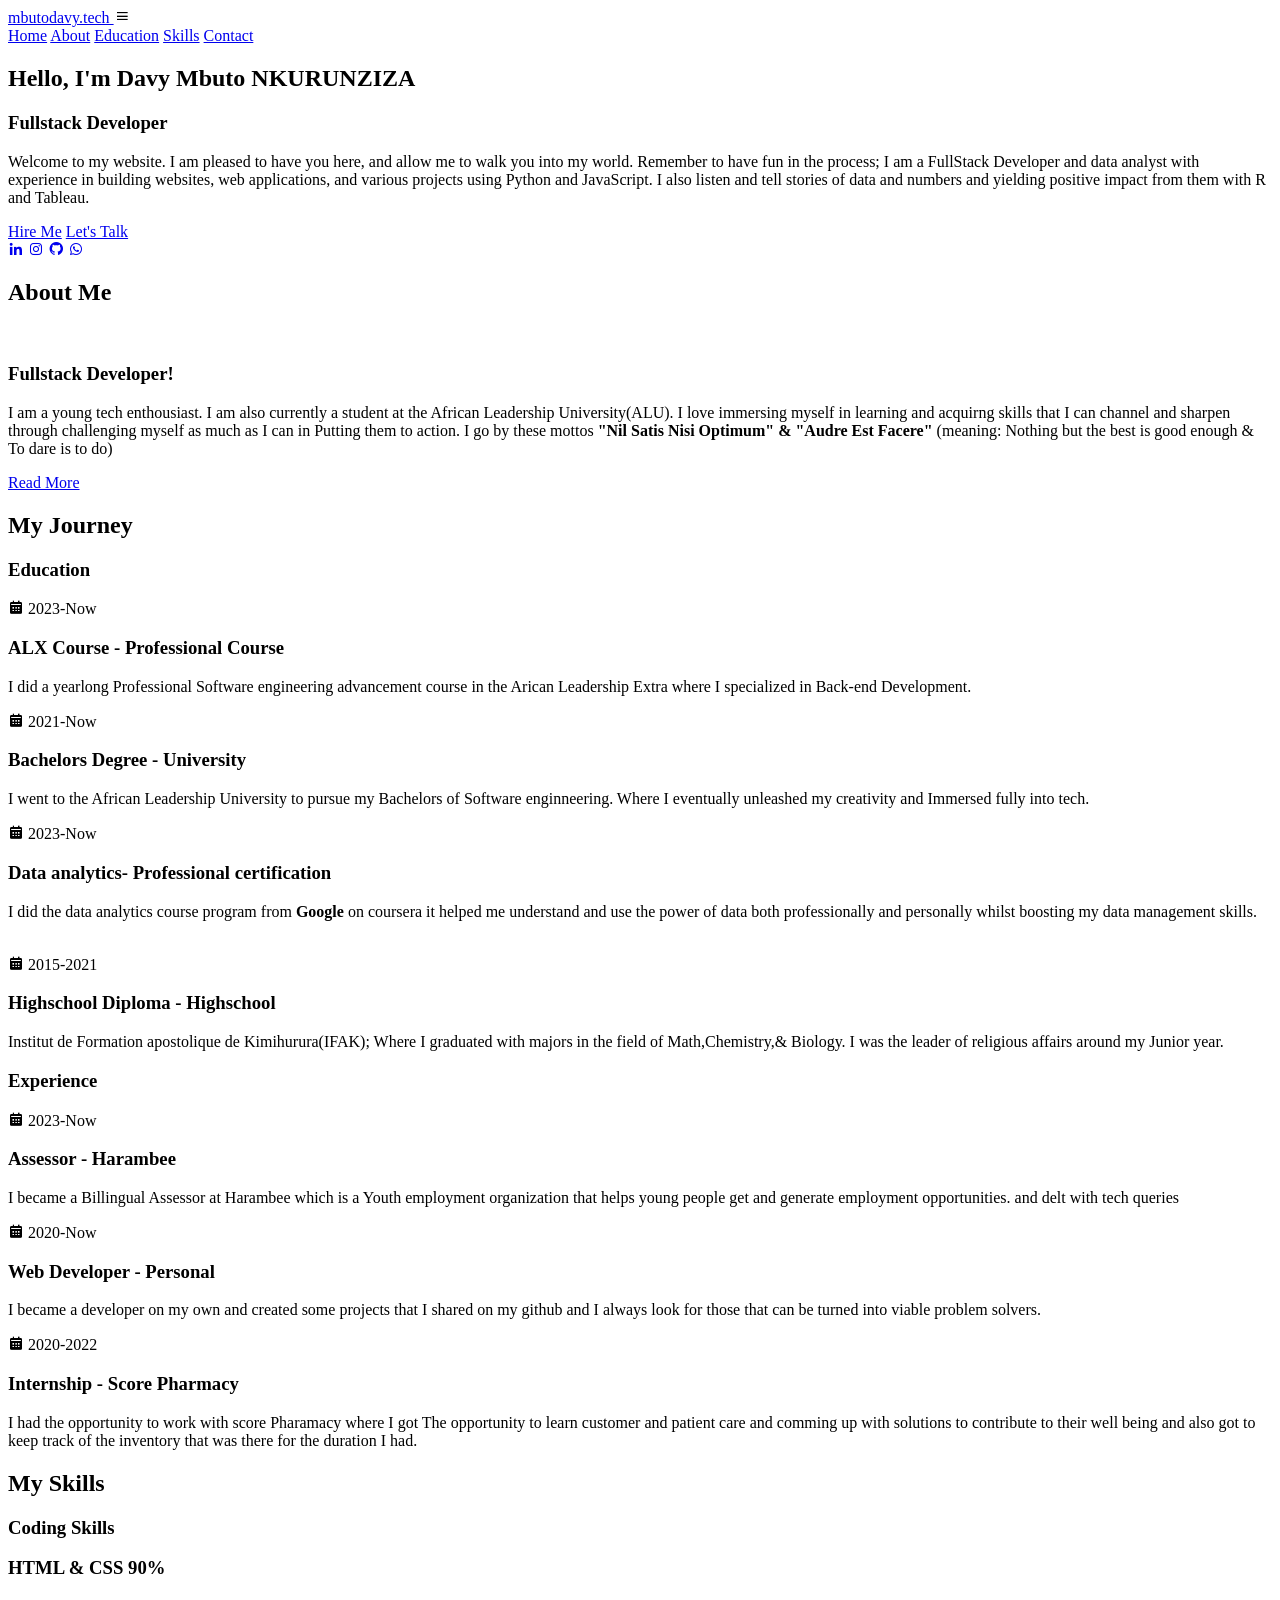
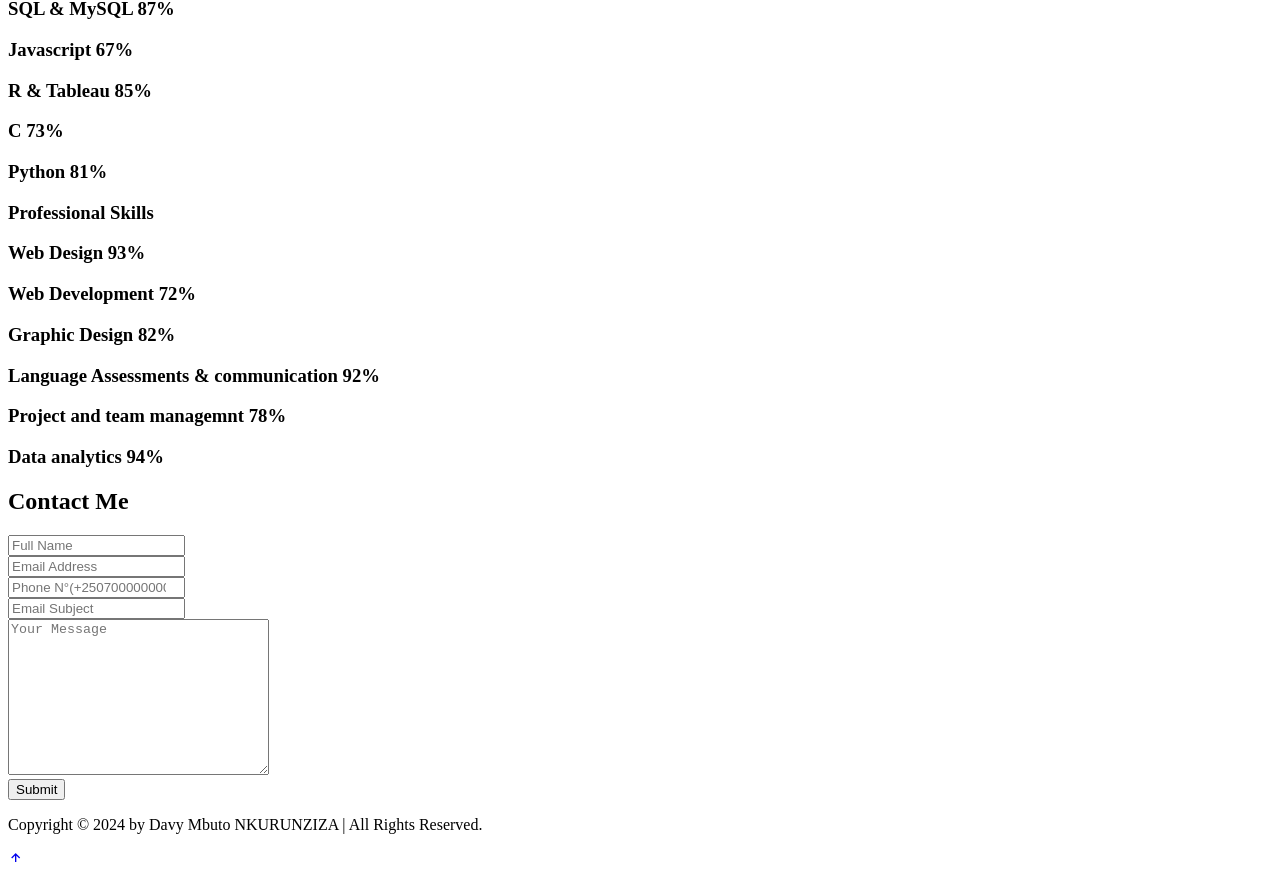
==== resume/index.html @ c7b61f36 "resume" ====
<!DOCTYPE html>
<html lang="en">
  <head>
    <meta charset="UTF-8" />
    <meta name="viewport" content="width=device-width, initial-scale=1.0" />
    <title>
      Davy's Responsive Personal Portfolio Website HTML CSS Javascript | Let's
      Have Fun
    </title>

    <link rel="icon" type="image/png" href="./images/M_Logo.jpg" />
    <link rel="stylesheet" href="./css/style.css" />

    <!-- box icons -->
    <link
      href="https://unpkg.com/boxicons@2.1.4/css/boxicons.min.css"
      rel="stylesheet"
    />
  </head>

  <body>
    <!-- header design -->
    <header class="header">
      <a href="#" class="logo"
        >mbutodavy.tech <span class="animate" style="--i: 1"></span
      ></a>
      <div class="bx bx-menu" id="menu-icon">
        <span class="animate" style="--i: 2"></span>
      </div>
      <nav class="navbar">
        <a href="#home" class="active">Home</a>
        <a href="#about">About</a>
        <a href="#education">Education</a>
        <a href="#skills">Skills</a>
        <a href="#contact">Contact</a>

        <span class="active-nav"></span>
        <span class="animate" style="--i: 2"></span>
      </nav>
    </header>
    <!-- home section design -->
    <section class="home show-animate" id="home">
      <div class="home-content">
        <h1>
          Hello, I'm <span>Davy Mbuto NKURUNZIZA</span
          ><span class="animate" style="--i: 2"></span>
        </h1>
        <div class="text-animate">
          <h3>Fullstack Developer</h3>
          <span class="animate" style="--i: 3"></span>
        </div>
        <p>
          Welcome to my website. I am pleased to have you here, and allow me to
          walk you into my world. Remember to have fun in the process;
          <!-- This displays an &#128521 😀 emoji -->
          I am a FullStack Developer and data analyst with experience in
          building websites, web applications, and various projects using Python
          and JavaScript. I also listen and tell stories of data and numbers and
          yielding positive impact from them with R and Tableau. <br />
          <span class="animate" style="--i: 4"></span>
        </p>

        <div class="btn-box">
          <a href="mailto:d.nkurunziz@alustudent.com" class="btn">Hire Me</a>
          <a href="mailto:mbutodavy@gmail.com" class="btn">Let's Talk</a>
          <span class="animate" style="--i: 5"></span>
        </div>
      </div>

      <div class="home-sci">
        <a href="https://www.linkedin.com/in/davy-mbuto-nkurunziza-934803246"
          ><i class="bx bxl-linkedin"></i
        ></a>
        <a href="https://www.instagram.com/davy_le_roi/"
          ><i class="bx bxl-instagram"></i
        ></a>
        <a href="https://github.com/davyleroy"><i class="bx bxl-github"></i></a>
        <a href="https://wa.me/+250783096250"
          ><i class="bx bxl-whatsapp"></i
        ></a>

        <span class="animate" style="--i: 6"></span>
      </div>

      <div class="home-imgHover"></div>
      <span class="animate home-img" style="--i: 7"></span>
    </section>

    <!-- about section design -->
    <section class="about" id="about">
      <h2 class="heading">
        About <span>Me</span><span class="animate scroll" style="--i: 1"></span>
      </h2>

      <div class="about-img">
        <img src="./images/About Davy.jpg" alt="" />
        <span class="circle-spin"></span>
        <span class="animate scroll" style="--i: 2"></span>
      </div>

      <div class="about-content">
        <h3>
          Fullstack Developer!<span
            class="animate scroll"
            style="--i: 4"
          ></span>
        </h3>
        <p>
          I am a young tech enthousiast. I am also currently a student at the
          African Leadership University(ALU). I love immersing myself in
          learning and acquirng skills that I can channel and sharpen through
          challenging myself as much as I can in Putting them to action. I go by
          these mottos
          <b>"Nil Satis Nisi Optimum" & "Audre Est Facere"</b>
          (meaning: Nothing but the best is good enough & To dare is to do)
          <span class="animate scroll" style="--i: 4"></span>
        </p>
        <div class="btn-box btns">
          <a href="#" class="btn">Read More</a>
          <span class="animate scroll" style="--i: 5"></span>
        </div>
      </div>
    </section>

    <!-- education section design -->
    <section class="education" id="education">
      <h2 class="heading">
        My <span>Journey</span
        ><span class="animate scroll" style="--i: 1"></span>
      </h2>

      <div class="education-row">
        <div class="education-column">
          <h3 class="title">
            Education<span class="animate scroll" style="--i: 2"></span>
          </h3>

          <div class="education-box">
            <div class="education-content">
              <div class="content">
                <div class="year"><i class="bx bxs-calendar"></i> 2023-Now</div>
                <h3>ALX Course - Professional Course</h3>
                <p>
                  I did a yearlong Professional Software engineering advancement
                  course in the Arican Leadership Extra where I specialized in
                  Back-end Development.
                </p>
              </div>
            </div>

            <div class="education-content">
              <div class="content">
                <div class="year"><i class="bx bxs-calendar"></i> 2021-Now</div>
                <h3>Bachelors Degree - University</h3>
                <p>
                  I went to the African Leadership University to pursue my
                  Bachelors of Software enginneering. Where I eventually
                  unleashed my creativity and Immersed fully into tech.
                </p>
              </div>
            </div>
            <div class="education-content">
              <div class="content">
                <div class="year"><i class="bx bxs-calendar"></i> 2023-Now</div>
                <h3>Data analytics- Professional certification</h3>
                <p>
                  I did the data analytics course program from <b>Google</b> on
                  coursera it helped me understand and use the power of data
                  both professionally and personally whilst boosting my data
                  management skills.
                </p>
                <img src="./images/Small Badge!.png" alt="" />
              </div>
            </div>

            <div class="education-content">
              <div class="content">
                <div class="year">
                  <i class="bx bxs-calendar"></i> 2015-2021
                </div>
                <h3>Highschool Diploma - Highschool</h3>
                <p>
                  Institut de Formation apostolique de Kimihurura(IFAK); Where I
                  graduated with majors in the field of Math,Chemistry,&
                  Biology. I was the leader of religious affairs around my
                  Junior year.
                </p>
              </div>
            </div>
            <span class="animate scroll" style="--i: 3"></span>
          </div>
        </div>

        <div class="education-column">
          <h3 class="title">
            Experience <span class="animate scroll" style="--i: 5"></span>
          </h3>

          <div class="education-box">
            <div class="education-content">
              <div class="content">
                <div class="year"><i class="bx bxs-calendar"></i> 2023-Now</div>
                <h3>Assessor - Harambee</h3>
                <p>
                  I became a Billingual Assessor at Harambee which is a Youth
                  employment organization that helps young people get and
                  generate employment opportunities. and delt with tech queries
                </p>
              </div>
            </div>

            <div class="education-content">
              <div class="content">
                <div class="year"><i class="bx bxs-calendar"></i> 2020-Now</div>
                <h3>Web Developer - Personal</h3>
                <p>
                  I became a developer on my own and created some projects that
                  I shared on my github and I always look for those that can be
                  turned into viable problem solvers.
                </p>
              </div>
            </div>

            <div class="education-content">
              <div class="content">
                <div class="year">
                  <i class="bx bxs-calendar"></i> 2020-2022
                </div>
                <h3>Internship - Score Pharmacy</h3>
                <p>
                  I had the opportunity to work with score Pharamacy where I got
                  The opportunity to learn customer and patient care and comming
                  up with solutions to contribute to their well being and also
                  got to keep track of the inventory that was there for the
                  duration I had.
                </p>
              </div>
            </div>

            <span class="animate scroll" style="--i: 6"></span>
          </div>
        </div>
      </div>
    </section>

    <!-- skills section design -->
    <section class="skills" id="skills">
      <h2 class="heading">
        My <span>Skills</span
        ><span class="animate scroll" style="--i: 1"></span>
      </h2>
      <div class="skills-row">
        <div class="skills-column">
          <h3 class="title">
            Coding Skills<span class="animate scroll" style="--i: 2"></span>
          </h3>

          <div class="skills-box">
            <div class="skills-content">
              <div class="progress">
                <h3>HTML & CSS <span>90%</span></h3>
                <div class="bar"><span></span></div>
              </div>

              <div class="progress">
                <h3>SQL & MySQL <span>87%</span></h3>
                <div class="bar"><span></span></div>
              </div>

              <div class="progress">
                <h3>Javascript <span>67%</span></h3>
                <div class="bar"><span></span></div>
              </div>

              <div class="progress">
                <h3>R & Tableau <span>85%</span></h3>
                <div class="bar"><span></span></div>
              </div>

              <div class="progress">
                <h3>C <span>73%</span></h3>
                <div class="bar"><span></span></div>
              </div>

              <div class="progress">
                <h3>Python <span>81%</span></h3>
                <div class="bar"><span></span></div>
              </div>
            </div>
            <span class="animate scroll" style="--i: 3"></span>
          </div>
        </div>

        <div class="skills-column">
          <h3 class="title">
            Professional Skills<span
              class="animate scroll"
              style="--i: 5"
            ></span>
          </h3>

          <div class="skills-box">
            <div class="skills-content">
              <div class="progress">
                <h3>Web Design <span>93%</span></h3>
                <div class="bar"><span></span></div>
              </div>

              <div class="progress">
                <h3>Web Development <span>72%</span></h3>
                <div class="bar"><span></span></div>
              </div>

              <div class="progress">
                <h3>Graphic Design <span>82%</span></h3>
                <div class="bar"><span></span></div>
              </div>

              <div class="progress">
                <h3>Language Assessments & communication <span>92%</span></h3>
                <div class="bar"><span></span></div>
              </div>

              <div class="progress">
                <h3>Project and team managemnt <span>78%</span></h3>
                <div class="bar"><span></span></div>
              </div>

              <div class="progress">
                <h3>Data analytics <span>94%</span></h3>
                <div class="bar"><span></span></div>
              </div>
            </div>
            <span class="animate scroll" style="--i: 6"></span>
          </div>
        </div>
      </div>
    </section>

    <!-- contact section design -->
    <section class="contact" id="contact">
      <h2 class="heading">
        Contact <span>Me</span>
        <span class="animate scroll" style="--i: 1"></span>
      </h2>

      <form name="submit-to-google-sheet" action="#">
        <div class="input-box">
          <div class="input-field">
            <input type="text" name="Name" placeholder="Full Name" required />
            <span class="focus"></span>
          </div>

          <div class="input-field">
            <input
              type="email"
              name="Email"
              placeholder="Email Address"
              required
            />
            <span class="focus"></span>
          </div>
          <span class="animate scroll" style="--i: 3"></span>
        </div>

        <div class="input-box">
          <div class="input-field">
            <input
              type="number"
              name="Phone"
              placeholder="Phone N°(+250700000000)"
              required
            />
            <span class="focus"></span>
          </div>

          <div class="input-field">
            <input
              type="text"
              name="Subject"
              placeholder="Email Subject"
              required
            />
            <span class="focus"></span>
          </div>
          <span class="animate scroll" style="--i: 5"></span>
        </div>

        <div class="textarea-field">
          <textarea
            name="Message"
            id=""
            cols="30"
            rows="10"
            placeholder="Your Message"
            required
          ></textarea>
          <span class="focus"></span>
          <span class="animate scroll" style="--i: 7"></span>
        </div>

        <div class="btn-box btns">
          <button type="submit" class="btn">Submit</button>
          <span class="animate scroll" style="--i: 9"></span>
        </div>
      </form>
      <span id="msg"></span>
    </section>

    <!-- footer design -->
    <footer class="footer">
      <div class="footer-text">
        <p>
          Copyright &copy; 2024 by Davy Mbuto NKURUNZIZA | All Rights Reserved.
        </p>
        <span class="animate scroll" style="--i: 1"></span>
      </div>

      <div class="footer-iconTop">
        <a href="#"><i class="bx bx-up-arrow-alt"></i></a>
        <span class="animate scroll" style="--i: 3"></span>
      </div>
    </footer>

    <script src="./js/script.js"></script>
    <script>
      const scriptURL =
        "https://script.google.com/macros/s/AKfycbxFRX9Oz3oD9OXD6HhUK7Phl4XEfFUsWPm88LieOn0yiSyb5VVnXHnSnElODNIfXDo0/exec";
      const form = document.forms["submit-to-google-sheet"];
      const msg = document.getElementById("msg");

      form.addEventListener("submit", (e) => {
        e.preventDefault();
        fetch(scriptURL, { method: "POST", body: new FormData(form) })
          .then((response) => {
            msg.innerHTML = "Message sent successfully";
            setTimeout(function () {
              msg.innerHTML = "";
            }, 4000);
            form.reset();
          })
          .catch((error) => console.error("Error!", error.message));
      });
    </script>
  </body>
</html>
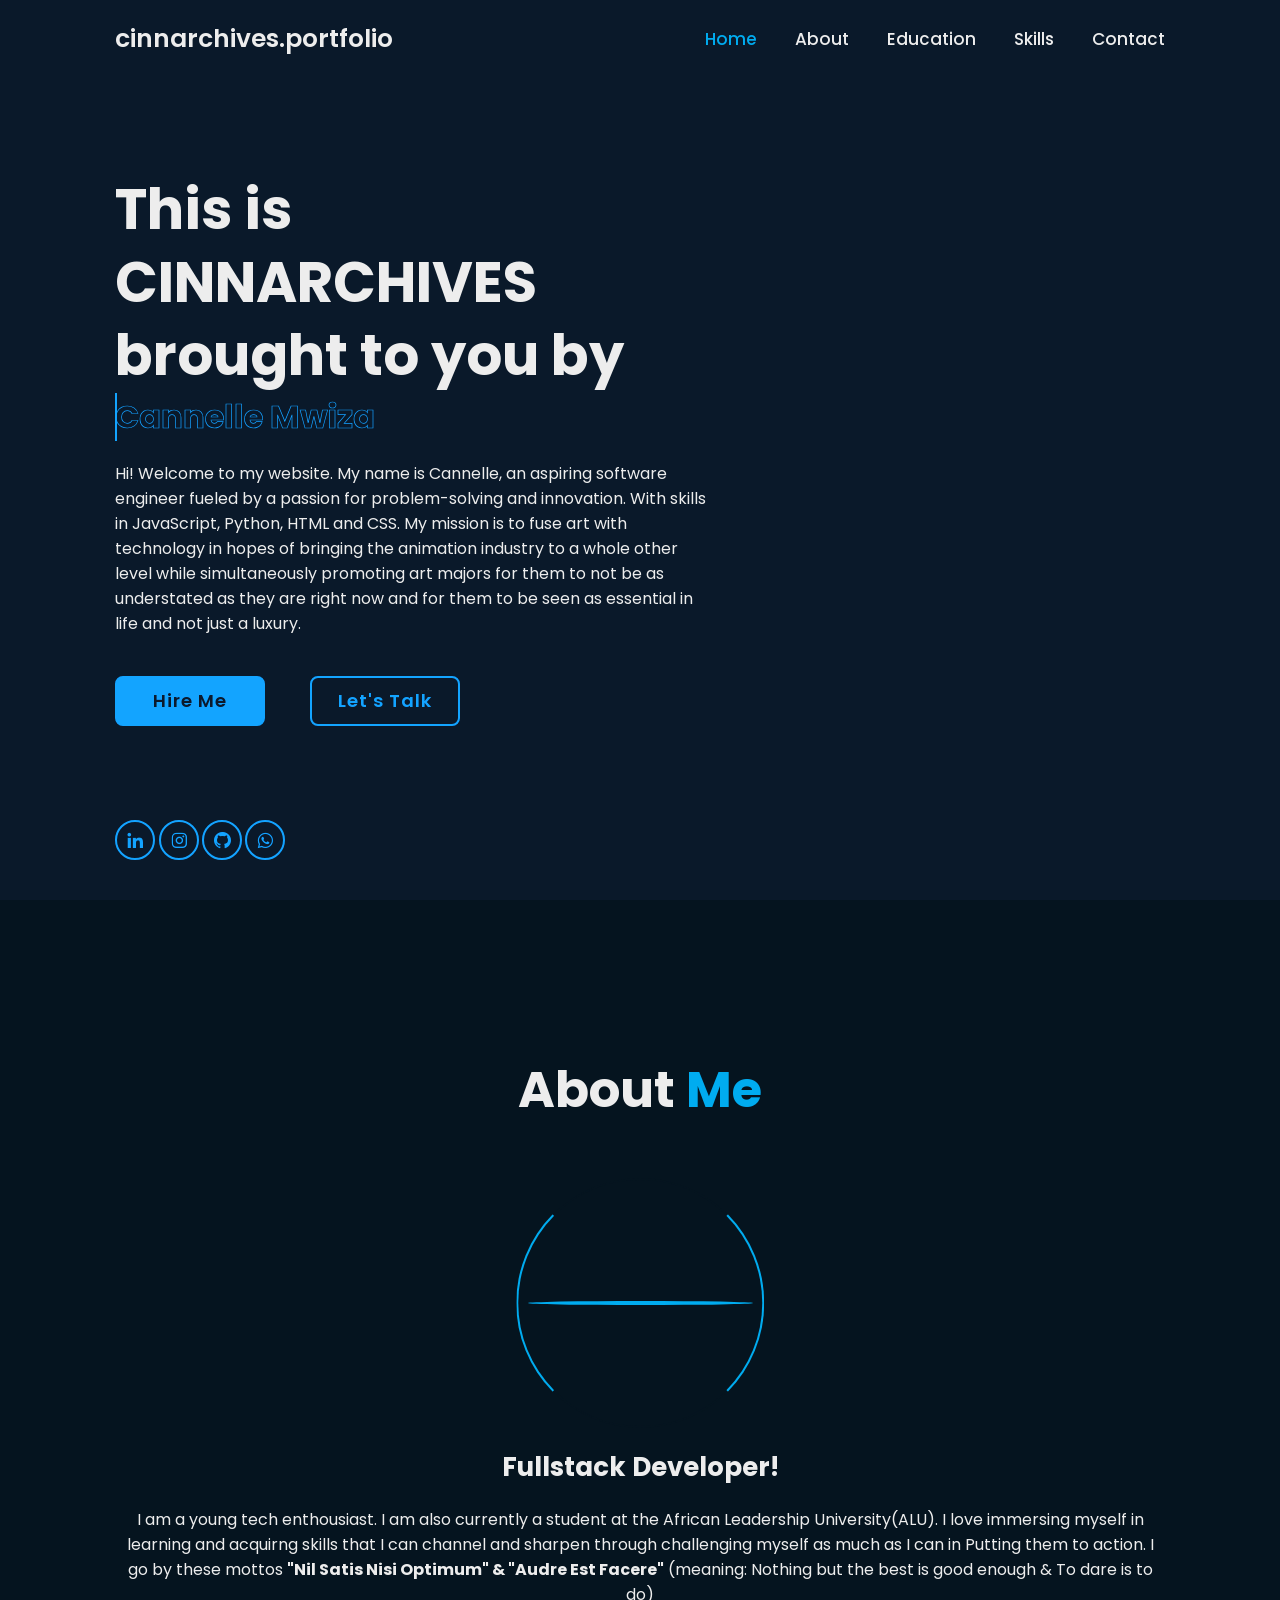
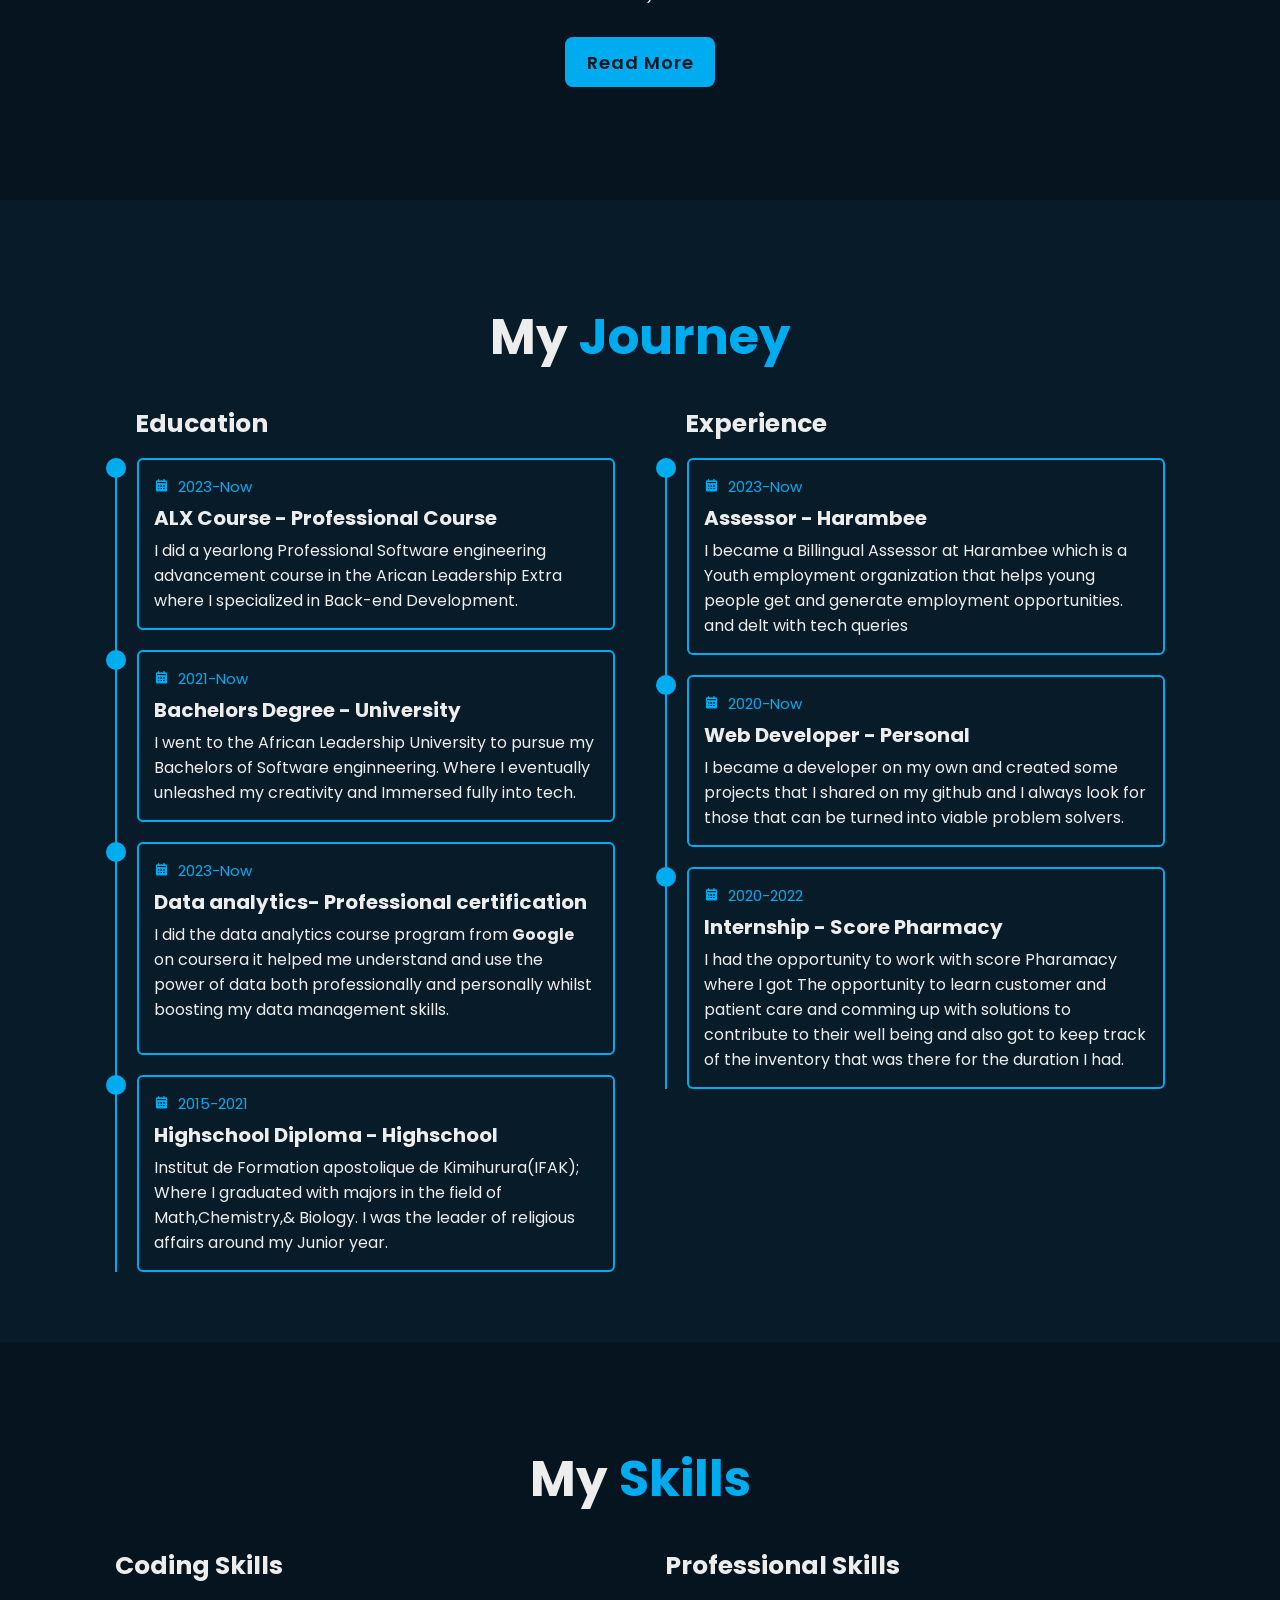
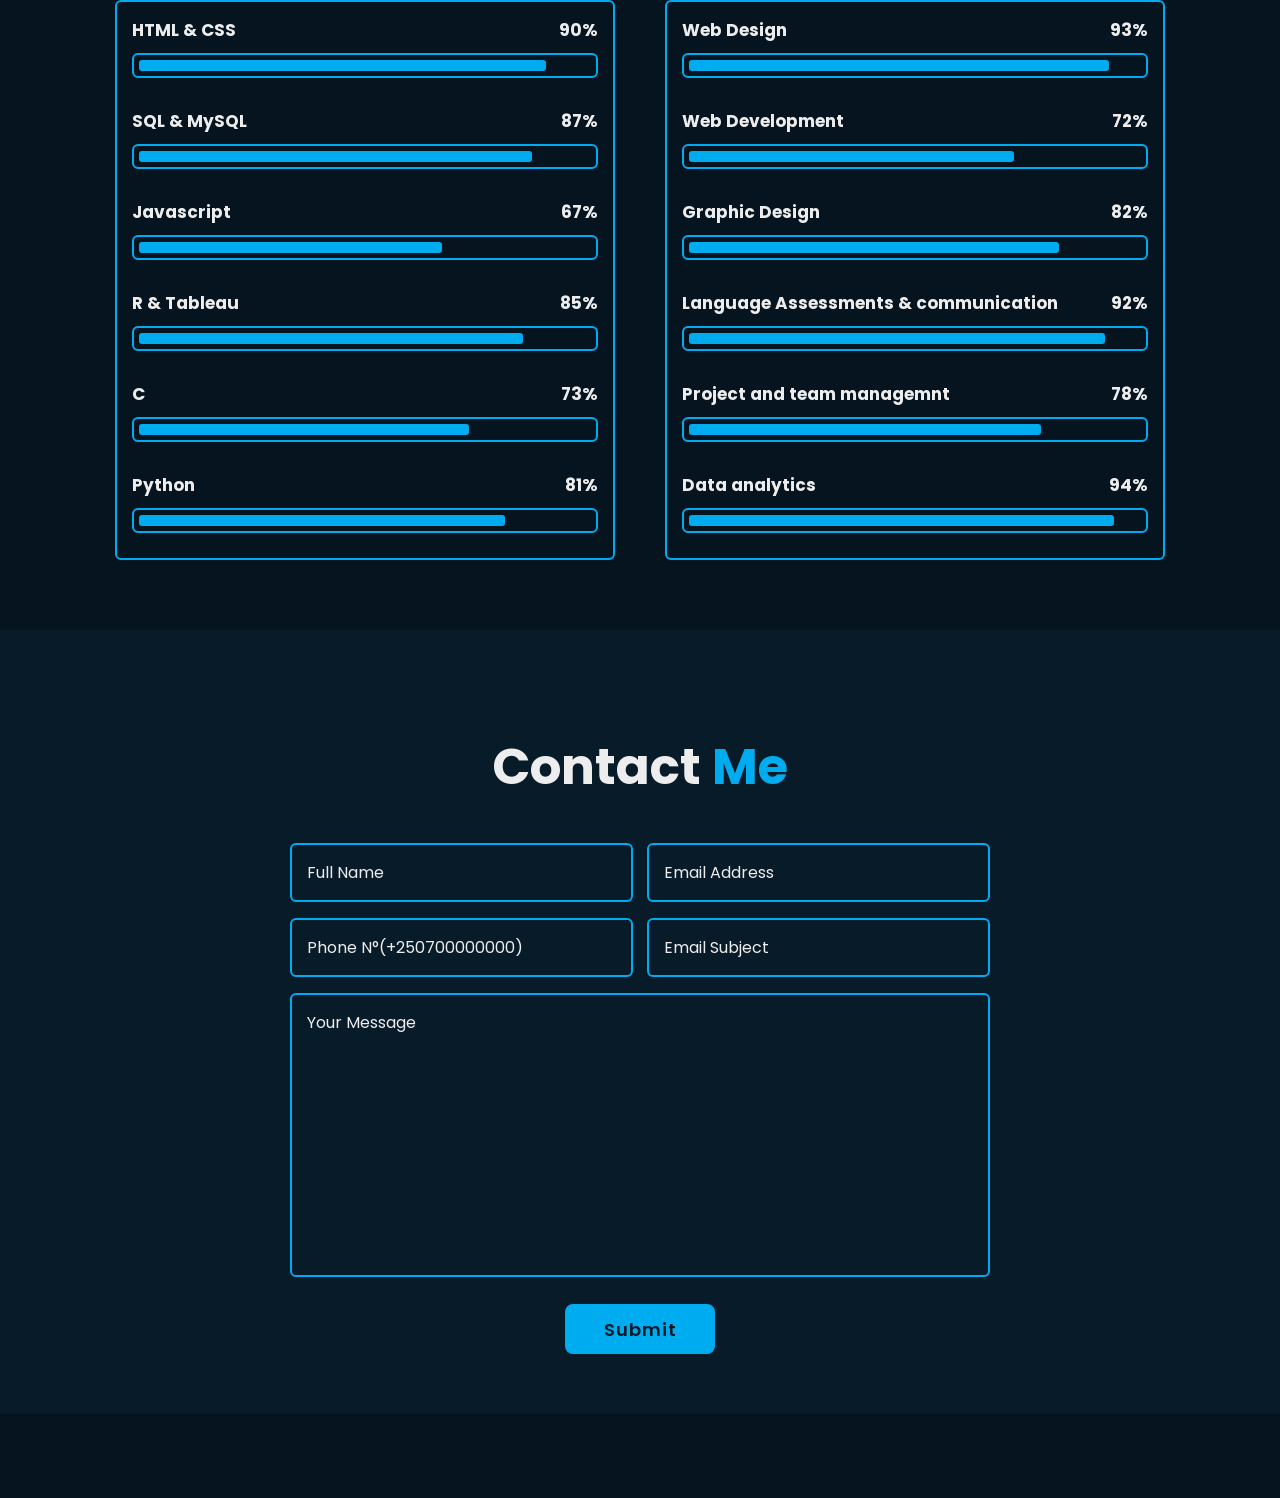
==== commit d28ac224: "resume" ====
--- a/resume/index.html
+++ b/resume/index.html
@@ -22,7 +22,7 @@
     <!-- header design -->
     <header class="header">
       <a href="#" class="logo"
-        >mbutodavy.tech <span class="animate" style="--i: 1"></span
+        >cinnarchives.portfolio <span class="animate" style="--i: 1"></span
       ></a>
       <div class="bx bx-menu" id="menu-icon">
         <span class="animate" style="--i: 2"></span>
@@ -42,21 +42,19 @@
     <section class="home show-animate" id="home">
       <div class="home-content">
         <h1>
-          Hello, I'm <span>Davy Mbuto NKURUNZIZA</span
+          This is <span>CINNARCHIVES brought to you by</span
           ><span class="animate" style="--i: 2"></span>
         </h1>
         <div class="text-animate">
-          <h3>Fullstack Developer</h3>
+          <h3>Cannelle Mwiza</h3>
           <span class="animate" style="--i: 3"></span>
         </div>
         <p>
-          Welcome to my website. I am pleased to have you here, and allow me to
-          walk you into my world. Remember to have fun in the process;
-          <!-- This displays an &#128521 😀 emoji -->
-          I am a FullStack Developer and data analyst with experience in
-          building websites, web applications, and various projects using Python
-          and JavaScript. I also listen and tell stories of data and numbers and
-          yielding positive impact from them with R and Tableau. <br />
+          Hi! Welcome to my website.
+          My name is Cannelle, an aspiring software engineer fueled by a passion for problem-solving and innovation. 
+          With skills in JavaScript, Python, HTML and CSS.
+          My mission is to fuse art with technology in hopes of bringing the animation industry to a whole other level while simultaneously promoting art majors for them to not be as understated as they are right now and for them to be seen as essential in life and not just a luxury.
+ <br />
           <span class="animate" style="--i: 4"></span>
         </p>
 
--- a/resume/css/style.css
+++ b/resume/css/style.css
@@ -0,0 +1,976 @@
+@import url("https://fonts.googleapis.com/css2?family=Poppins:wght@300;400;500;600;700;800;900&display=swap");
+
+* {
+  margin: 0;
+  padding: 0;
+  box-sizing: border-box;
+  text-decoration: none;
+  border: none;
+  outline: none;
+  scroll-behavior: smooth;
+  font-family: "Poppins", sans-serif;
+}
+
+:root {
+  --bg-color: #081b29; /*The main Page color*/
+  --second-bg-color: #05141f; /*Second Backgroung*/
+  --text-color: #ededed; /*Text color*/
+  --main-color: #00acf0; /*Main color*/
+  --grey-bg-color: #00acf0; /* Light blue background */
+  --grey-text-color: #c0c7ce; /* Grey text */
+}
+
+html {
+  font-size: 62.5%;
+  overflow-x: hidden;
+}
+
+body {
+  background-color: var(--bg-color);
+  color: var(--text-color);
+}
+
+.header {
+  position: fixed;
+  top: 0;
+  left: 0;
+  width: 100%;
+  padding: 2rem 9%;
+  background: transparent;
+  display: flex;
+  justify-content: space-between;
+  align-items: center;
+  z-index: 5;
+  transition: 0.3s;
+}
+
+.header.sticky {
+  background: var(--bg-color);
+}
+
+.logo {
+  position: relative;
+  font-size: 2.5rem;
+  color: var(--text-color);
+  font-weight: 600;
+}
+.navbar {
+  position: relative;
+}
+
+.navbar a {
+  font-size: 1.7rem;
+  color: var(--text-color);
+  font-weight: 500;
+  margin-left: 3.5rem;
+  transition: 0.3s;
+}
+
+.navbar a:hover,
+.navbar a.active {
+  color: var(--main-color);
+}
+
+#menu-icon {
+  position: relative;
+  font-size: 3.6rem;
+  color: var(--text-color);
+  cursor: pointer;
+  display: none;
+}
+
+section {
+  min-height: 100vh;
+  padding: 10rem 9% 2rem;
+}
+
+.home {
+  display: flex;
+  align-items: center;
+  padding: 0 9%;
+  background-image: url("../images/Portfolio\ alternative.jpg");
+  background-repeat: no-repeat;
+  background-size: cover;
+  background-position: center;
+  position: relative;
+  isolation: isolate;
+  filter: hue-rotate(
+    10deg
+  ); /* Adjust the degree value as needed for your desired hue effect */
+}
+.home::after {
+  content: "";
+  position: absolute;
+  background: var(--bg-color);
+  inset: 0;
+  opacity: 0.7;
+  z-index: -1;
+}
+
+.home-content {
+  max-width: 60rem;
+  z-index: 4;
+}
+.home-content h1 {
+  position: relative;
+  display: inline-block;
+  font-size: 5.6rem;
+  font-weight: 700;
+  line-height: 1.3;
+}
+
+.home-content h1 span {
+  color: var(--text-color);
+}
+
+.home-content .text-animate {
+  position: relative;
+  width: 32.8rem;
+}
+
+.home-content .text-animate h3 {
+  font-size: 3.2rem;
+  font-weight: 700;
+  color: transparent;
+  -webkit-text-stroke: 0.7px var(--main-color);
+  background-image: linear-gradient(var(--main-color), var(--main-color));
+  background-repeat: no-repeat;
+  -webkit-background-clip: text;
+  background-position: -33rem 0;
+}
+
+.home.show-animate .home-content .text-animate h3 {
+  animation: homeBgText 6s linear infinite;
+  animation-delay: 2s;
+}
+.home-content .text-animate h3::before {
+  content: "";
+  position: absolute;
+  top: 0;
+  left: 0;
+  width: 0;
+  height: 100%;
+  border-right: 2px solid var(--main-color);
+  z-index: -1;
+}
+
+.home.show-animate .home-content .text-animate h3::before {
+  animation: homeCursorText 6s linear infinite;
+  animation-delay: 2s;
+}
+.home-content p {
+  position: relative;
+  font-size: 1.6rem;
+  margin: 2rem 0 4rem;
+}
+
+.btn-box {
+  position: relative;
+  display: flex;
+  justify-content: space-between;
+  width: 34.5rem;
+  height: 5rem;
+}
+
+.btn-box .btn {
+  position: relative;
+  display: inline-flex;
+  justify-content: center;
+  align-items: center;
+  width: 15rem;
+  height: 100%;
+  background-color: var(--main-color);
+  border: 0.2rem solid var(--main-color);
+  border-radius: 0.8rem;
+  font-size: 1.8rem;
+  font-weight: 600;
+  letter-spacing: 0.1rem;
+  color: var(--bg-color);
+  z-index: 1;
+  overflow: hidden;
+  transition: 0.5s;
+}
+.btn-box .btn:hover {
+  color: var(--main-color);
+}
+.btn-box .btn:nth-child(2) {
+  background: transparent;
+  color: var(--main-color);
+}
+
+.btn-box .btn:nth-child(2):hover {
+  color: var(--bg-color);
+}
+
+.btn-box .btn:nth-child(2)::before {
+  background: var(--main-color);
+}
+
+.btn-box .btn::before {
+  content: "";
+  position: absolute;
+  top: 0;
+  left: 0;
+  width: 0;
+  height: 100%;
+  background-color: var(--bg-color);
+  z-index: -1;
+  transition: 0.5s;
+}
+
+.btn-box .btn:hover::before {
+  width: 100%;
+}
+
+.home-sci {
+  position: absolute;
+  bottom: 4rem;
+  width: 170px;
+  display: flex;
+  justify-content: space-between;
+}
+
+.home-sci a {
+  position: relative;
+  display: inline-flex;
+  justify-content: center;
+  align-items: center;
+  width: 40px;
+  height: 40px;
+  background: transparent;
+  border: 0.2rem solid var(--main-color);
+  border-radius: 50%;
+  font-size: 20px;
+  color: var(--main-color);
+  z-index: 1;
+  overflow: hidden;
+  transition: 0.5s;
+}
+.home-sci a:hover {
+  color: var(--bg-color);
+}
+.home-sci a::before {
+  content: "";
+  position: absolute;
+  top: 0;
+  left: 0;
+  width: 0;
+  height: 100%;
+  background: var(--main-color);
+  z-index: -1;
+  transition: 0.5s;
+}
+
+.home-sci a:hover::before {
+  width: 100%;
+}
+
+.home-imgHover {
+  position: absolute;
+  top: 0;
+  right: 0;
+  width: 45%;
+  height: 100%;
+  background: transparent;
+  transition: 3s;
+}
+.home-imgHover:hover {
+  background: var(--bg-color);
+  opacity: 0.8;
+}
+
+.about {
+  display: flex;
+  justify-content: center;
+  align-items: center;
+  flex-direction: column;
+  gap: 2rem;
+  background: var(--second-bg-color);
+  padding-bottom: 6rem;
+}
+
+.heading {
+  position: relative;
+  font-size: 5rem;
+  margin-bottom: 3rem;
+  text-align: center;
+}
+
+span {
+  color: var(--main-color);
+}
+
+.about-img {
+  position: relative;
+  width: 25rem;
+  height: 25rem;
+  border-radius: 50%;
+  display: flex;
+  justify-content: center;
+  align-items: center;
+}
+
+.about-img img {
+  width: 90%;
+  border-radius: 50%;
+  border: 0.2rem solid var(--main-color);
+}
+
+.about-img .circle-spin {
+  position: absolute;
+  top: 50%;
+  left: 50%;
+  transform: translate(-50%, -50%) rotate(0);
+  width: 99%;
+  height: 100%;
+  border-radius: 50%;
+  border-top: 0.2rem solid var(--second-bg-color);
+  border-bottom: 0.2rem solid var(--second-bg-color);
+  border-left: 0.2rem solid var(--main-color);
+  border-right: 0.2rem solid var(--main-color);
+}
+
+.about.show-animate .about-img .circle-spin {
+  animation: aboutSpinner 8s linear infinite;
+}
+
+.about-content {
+  text-align: center;
+}
+
+.about-content h3 {
+  position: relative;
+  display: inline-block;
+  font-size: 2.6rem;
+}
+
+.about-content p {
+  position: relative;
+  font-size: 1.6rem;
+  margin: 2rem 0 3rem;
+}
+
+.btn-box.btns {
+  display: inline-block;
+  width: 15rem;
+}
+
+.btn-box.btns a::before {
+  background: var(--second-bg-color);
+}
+
+.education {
+  display: flex;
+  justify-content: center;
+  align-items: center;
+  flex-direction: column;
+  min-height: auto;
+  padding-bottom: 5rem;
+}
+
+.education-row {
+  display: flex;
+  flex-wrap: wrap;
+  gap: 5rem;
+}
+
+.education-row .education-column {
+  flex: 1 1 40rem;
+}
+
+.education-column .title {
+  position: relative;
+  display: inline-block;
+  font-size: 2.5rem;
+  margin: 0 0 1.5rem 2rem;
+}
+
+.education-column .education-box {
+  position: relative;
+  border-left: 0.2rem solid var(--main-color);
+}
+.education-column .education-content::before {
+  content: "";
+  position: absolute;
+  top: 0;
+  left: -1.1rem;
+  width: 2rem;
+  height: 2rem;
+  background-color: var(--main-color);
+  border-radius: 50%;
+}
+.education-box .education-content {
+  position: relative;
+  padding-left: 2rem;
+}
+
+.education-content .content {
+  position: relative;
+  padding: 1.5rem;
+  border: 0.2rem solid var(--main-color);
+  margin-bottom: 2rem;
+  border-radius: 0.6rem;
+  overflow: hidden;
+}
+
+.education-content .content::before {
+  content: "";
+  position: absolute;
+  top: 0;
+  left: 0;
+  width: 0;
+  height: 100%;
+  background: var(--second-bg-color);
+  z-index: -1;
+  transition: 0.5s;
+}
+.education-content .content:hover::before {
+  width: 100%;
+}
+
+.education-content .content .year {
+  font-size: 1.5rem;
+  color: var(--main-color);
+  padding-bottom: 0.5rem;
+}
+
+.education-content .content .year i {
+  padding-right: 0.5rem;
+}
+
+.education-content .content h3 {
+  font-size: 2rem;
+}
+
+.education-content .content p {
+  font-size: 1.6rem;
+  padding-top: 0.5rem;
+}
+
+.education-content .content img {
+  opacity: 0.55;
+}
+
+.skills {
+  min-height: auto;
+  padding-bottom: 7rem;
+  background: var(--second-bg-color);
+}
+
+.skills h2 {
+  display: inline-block;
+  left: 50%;
+  transform: translateX(-50%);
+}
+
+.skills .skills-row {
+  display: flex;
+  flex-wrap: wrap;
+  gap: 5rem;
+}
+
+.skills-row .skills-column {
+  flex: 1 1 40rem;
+}
+
+.skills-column .title {
+  position: relative;
+  display: inline-block;
+  font-size: 2.5rem;
+  margin: 0 0 1.5rem;
+}
+.skills-column .skills-box {
+  position: relative;
+}
+.skills-box .skills-content {
+  position: relative;
+  border: 0.2rem solid var(--main-color);
+  border-radius: 0.6rem;
+  padding: 0.5rem 1.5rem;
+  z-index: 1;
+  overflow: hidden;
+}
+
+.skills-box .skills-content::before {
+  content: "";
+  position: absolute;
+  top: 0;
+  left: 0;
+  width: 0;
+  height: 100%;
+  background: var(--bg-color);
+  z-index: -1;
+  transition: 0.5s;
+}
+
+.skills-box .skills-content:hover::before {
+  width: 100%;
+}
+
+.skills-content .progress {
+  padding: 1rem 0;
+}
+
+.skills-content .progress h3 {
+  font-size: 1.7rem;
+  display: flex;
+  justify-content: space-between;
+}
+
+.skills-content .progress h3 span {
+  color: var(--text-color);
+}
+
+.skills-content .progress .bar {
+  height: 2.5rem;
+  border-radius: 0.6rem;
+  border: 0.2rem solid var(--main-color);
+  padding: 0.5rem;
+  margin: 1rem 0;
+}
+
+.skills-content .progress .bar span {
+  display: block;
+  height: 100%;
+  border-radius: 0.3rem;
+  background: var(--main-color);
+}
+
+.skills-column:nth-child(1) .skills-content .progress:nth-child(1) .bar span {
+  width: 90%;
+}
+
+.skills-column:nth-child(1) .skills-content .progress:nth-child(2) .bar span {
+  width: 87%;
+}
+
+.skills-column:nth-child(1) .skills-content .progress:nth-child(3) .bar span {
+  width: 67%;
+}
+
+.skills-column:nth-child(1) .skills-content .progress:nth-child(4) .bar span {
+  width: 85%;
+}
+
+.skills-column:nth-child(1) .skills-content .progress:nth-child(5) .bar span {
+  width: 73%;
+}
+
+.skills-column:nth-child(1) .skills-content .progress:nth-child(6) .bar span {
+  width: 81%;
+}
+
+.skills-column:nth-child(2) .skills-content .progress:nth-child(1) .bar span {
+  width: 93%;
+}
+
+.skills-column:nth-child(2) .skills-content .progress:nth-child(2) .bar span {
+  width: 72%;
+}
+
+.skills-column:nth-child(2) .skills-content .progress:nth-child(3) .bar span {
+  width: 82%;
+}
+
+.skills-column:nth-child(2) .skills-content .progress:nth-child(4) .bar span {
+  width: 92%;
+}
+
+.skills-column:nth-child(2) .skills-content .progress:nth-child(5) .bar span {
+  width: 78%;
+}
+
+.skills-column:nth-child(2) .skills-content .progress:nth-child(6) .bar span {
+  width: 94%;
+}
+
+.contact {
+  min-height: auto;
+  padding-bottom: 7rem;
+}
+
+.contact h2 {
+  display: inline-block;
+  left: 50%;
+  transform: translateX(-50%);
+}
+
+.contact form {
+  max-width: 70rem;
+  margin: 0 auto;
+  text-align: center;
+}
+
+.contact form .input-box {
+  position: relative;
+  display: flex;
+  justify-content: space-between;
+  flex-wrap: wrap;
+}
+
+.contact form .input-box .input-field {
+  position: relative;
+  width: 49%;
+  margin: 0.8rem 0;
+}
+
+.contact form .input-box .input-field input,
+.contact form .textarea-field textarea {
+  width: 100%;
+  height: 100%;
+  padding: 1.5rem;
+  font-size: 1.6rem;
+  color: var(--text-color);
+  background: transparent;
+  border-radius: 0.6rem;
+  border: 0.2rem solid var(--main-color);
+}
+
+.contact form .input-box .input-field input::placeholder,
+.contact form .textarea-field textarea::placeholder {
+  color: var(--text-color);
+}
+
+.contact form .focus {
+  position: absolute;
+  top: 0;
+  left: 0;
+  width: 0;
+  height: 100%;
+  background: var(--second-bg-color);
+  border-radius: 0.6rem;
+  z-index: -1;
+  transition: 0.5s;
+}
+
+.contact form .input-box .input-field input:focus ~ .focus,
+.contact form .input-box .input-field input:valid ~ .focus,
+.contact form .textarea-field textarea:focus ~ .focus,
+.contact form .textarea-field textarea:valid ~ .focus {
+  width: 100%;
+}
+
+.contact form .textarea-field {
+  position: relative;
+  margin: 0.8rem 0 2.7rem;
+  display: flex;
+}
+
+.contact form .textarea-field textarea {
+  resize: none;
+}
+
+.contact form .btn-box.btns .btn {
+  cursor: pointer;
+}
+
+.footer {
+  display: flex;
+  justify-content: space-between;
+  align-items: center;
+  flex-wrap: wrap;
+  padding: 2rem 9%;
+  background: var(--second-bg-color);
+}
+
+.footer-text,
+.footer-iconTop {
+  position: relative;
+}
+
+.footer-text p {
+  font-size: 1.6rem;
+}
+
+.footer-iconTop a {
+  position: relative;
+  display: inline-flex;
+  justify-content: center;
+  align-items: center;
+  padding: 0.8rem;
+  background: var(--main-color);
+  border: 0.2rem solid var(--main-color);
+  border-radius: 0.6rem;
+
+  overflow: hidden;
+  z-index: 1;
+}
+
+.footer-iconTop a::before {
+  content: "";
+  position: absolute;
+  top: 0;
+  left: 0;
+  height: 100%;
+  width: 0;
+  background: var(--second-bg-color);
+  z-index: -1;
+  transition: 0.5s;
+}
+
+.footer-iconTop a:hover::before {
+  width: 100%;
+}
+
+.footer-iconTop a i {
+  font-size: 2.4rem;
+  color: var(--bg-color);
+  transition: 0.5s;
+}
+
+.footer-iconTop a:hover i {
+  color: var(--main-color);
+}
+
+/* ANIMATION RELOAD AND SCROLL */
+.animate {
+  position: absolute;
+  top: 0;
+  right: 0;
+  width: 100%;
+  height: 100%;
+  background: var(--bg-color);
+  z-index: 2;
+}
+
+.animate.home-img {
+  width: 50%;
+}
+.logo .animate,
+.navbar .animate,
+#menu-icon .animate,
+.home.show-animate .animate {
+  animation: showRight 1s ease forwards;
+  animation-delay: calc(0.3s * var(--i));
+}
+
+.animate.scroll {
+  transition: 1s ease;
+  transition-delay: calc(0.3s / var(--i));
+  animation: none;
+}
+
+section:nth-child(odd) .animate.scroll,
+.footer .animate.animate.scroll {
+  background: var(--second-bg-color);
+}
+
+.education .education-box .animate.scroll,
+.about .about-img .animate.scroll {
+  width: 105%;
+}
+
+.about.show-animate .animate.scroll,
+.education.show-animate .animate.scroll,
+.skills.show-animate .animate.scroll,
+.contact.show-animate .animate.scroll,
+.footer.show-animate .animate.scroll {
+  transition-delay: calc(0.3s * var(--i));
+  width: 0;
+}
+
+/* Breakpoints */
+
+@media (max-width: 1200px) {
+  html {
+    font-size: 55%;
+  }
+}
+
+@media (max-width: 991px) {
+  .header {
+    padding: 2rem 4%;
+  }
+
+  section {
+    padding: 10rem 4% 2rem;
+  }
+
+  .home {
+    padding: 0 4%;
+  }
+
+  .footer {
+    padding: 2rem 4%;
+  }
+}
+
+@media (max-width: 850px) {
+  .animate.home-img {
+    width: 55%;
+  }
+}
+
+@media (max-width: 768px) {
+  .header {
+    background: var(--bg-color);
+  }
+
+  #menu-icon {
+    display: block;
+  }
+
+  .navbar {
+    position: absolute;
+    top: 100%;
+    left: -100%;
+    width: 100%;
+    padding: 1rem 4%;
+    background: var(--main-color);
+    box-shadow: 0 0.5rem 1rem rgba(0, 0, 0, 0.2);
+    transition: 0.25s ease;
+    transition-delay: 0.25s;
+    z-index: 1;
+  }
+
+  .navbar.active {
+    left: 0;
+    transition-delay: 0s;
+  }
+
+  .navbar .active-nav {
+    position: absolute;
+    top: 0;
+    left: -100%;
+    width: 100%;
+    height: 100%;
+    background: var(--bg-color);
+    border-top: 0.1rem solid rgba(0, 0, 0, 0.2);
+    z-index: -1;
+    transition: 0.25s ease;
+    transition-delay: 0s;
+  }
+
+  .navbar.active .active-nav {
+    left: 0;
+    transition-delay: 0.25s;
+  }
+
+  .navbar a {
+    display: block;
+    font-size: 2rem;
+    margin: 3rem 0;
+    transform: translateX(-20rem);
+    transition: 0.25s ease;
+    transition-delay: 0s;
+  }
+
+  .navbar.active a {
+    transform: translateX(0);
+    transition-delay: 0.25s;
+  }
+
+  .home-imgHover {
+    pointer-events: none;
+    background: var(--bg-color);
+    opacity: 0.6;
+  }
+}
+
+@media (max-width: 520px) {
+  html {
+    font-size: 50%;
+  }
+
+  .home-content h1 {
+    display: flex;
+    flex-direction: column;
+  }
+
+  .home-sci {
+    width: 160px;
+  }
+
+  .home-sci a {
+    width: 38px;
+    height: 38px;
+  }
+}
+
+@media (max-width: 462px) {
+  .home-content h1 {
+    font-size: 5.2rem;
+  }
+
+  .education {
+    padding: 10rem 4% 5rem 5%;
+  }
+
+  .contact form .input-box .input-field {
+    width: 100%;
+  }
+
+  .footer {
+    flex-direction: column-reverse;
+  }
+
+  .footer p {
+    margin-top: 2rem;
+    text-align: center;
+  }
+}
+
+@media (max-width: 371px) {
+  .home {
+    justify-content: center;
+  }
+
+  .home-content {
+    display: flex;
+    align-items: center;
+    flex-direction: column;
+    text-align: center;
+  }
+
+  .home-content h1 {
+    font-size: 5rem;
+  }
+}
+
+/* KEYFRAMES ANIMATION*/
+@keyframes homeBgText {
+  0%,
+  10%,
+  100% {
+    background-position: -33rem 0;
+  }
+  65%,
+  85% {
+    background-position: 0 0;
+  }
+}
+@keyframes homeCursorText {
+  0%,
+  10%,
+  100% {
+    width: 0;
+  }
+  65%,
+  78%,
+  85% {
+    width: 100%;
+    opacity: 1;
+  }
+
+  75%,
+  81% {
+    opacity: 0;
+  }
+}
+
+@keyframes aboutSpinner {
+  100% {
+    transform: translate(-50%, -50%) rotate(360deg);
+  }
+}
+
+@keyframes showRight {
+  100% {
+    width: 0;
+  }
+}
+#msg {
+  color: #081b29;
+  margin-top: -10px;
+  display: block;
+}
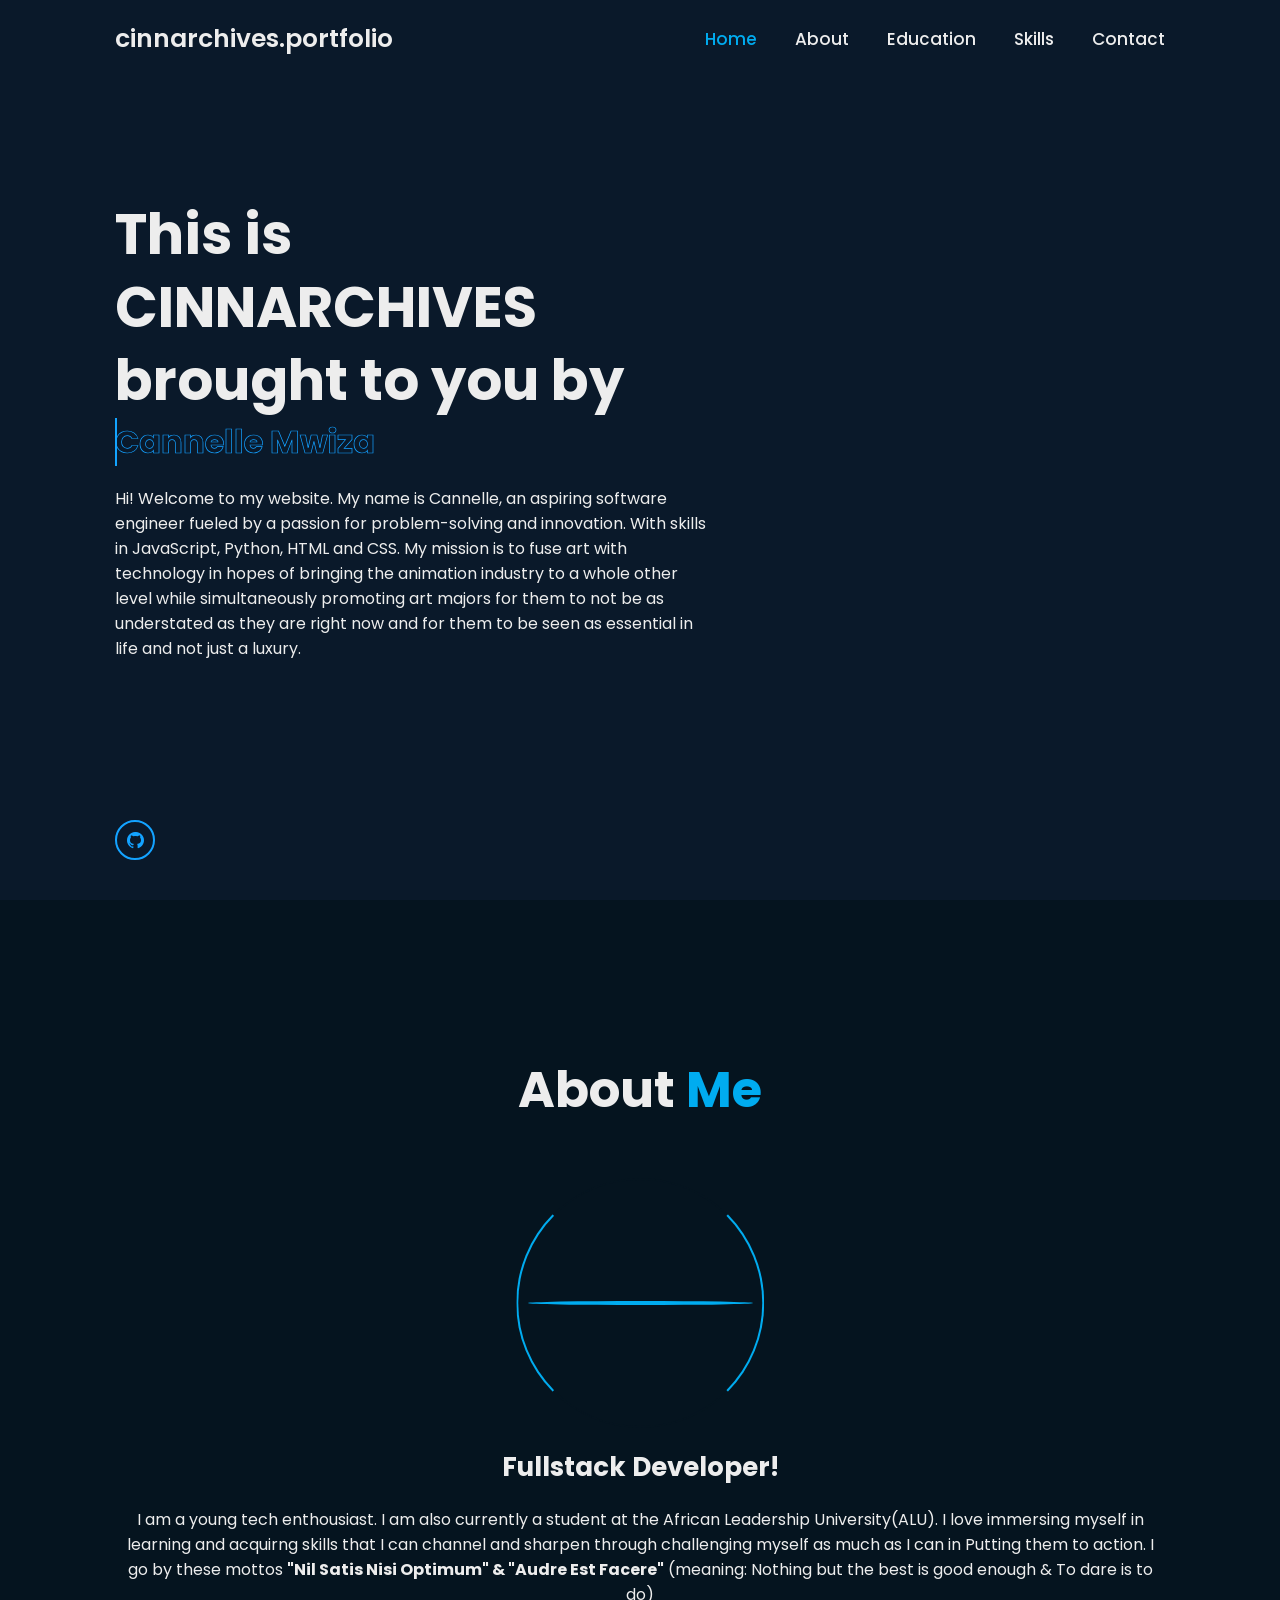
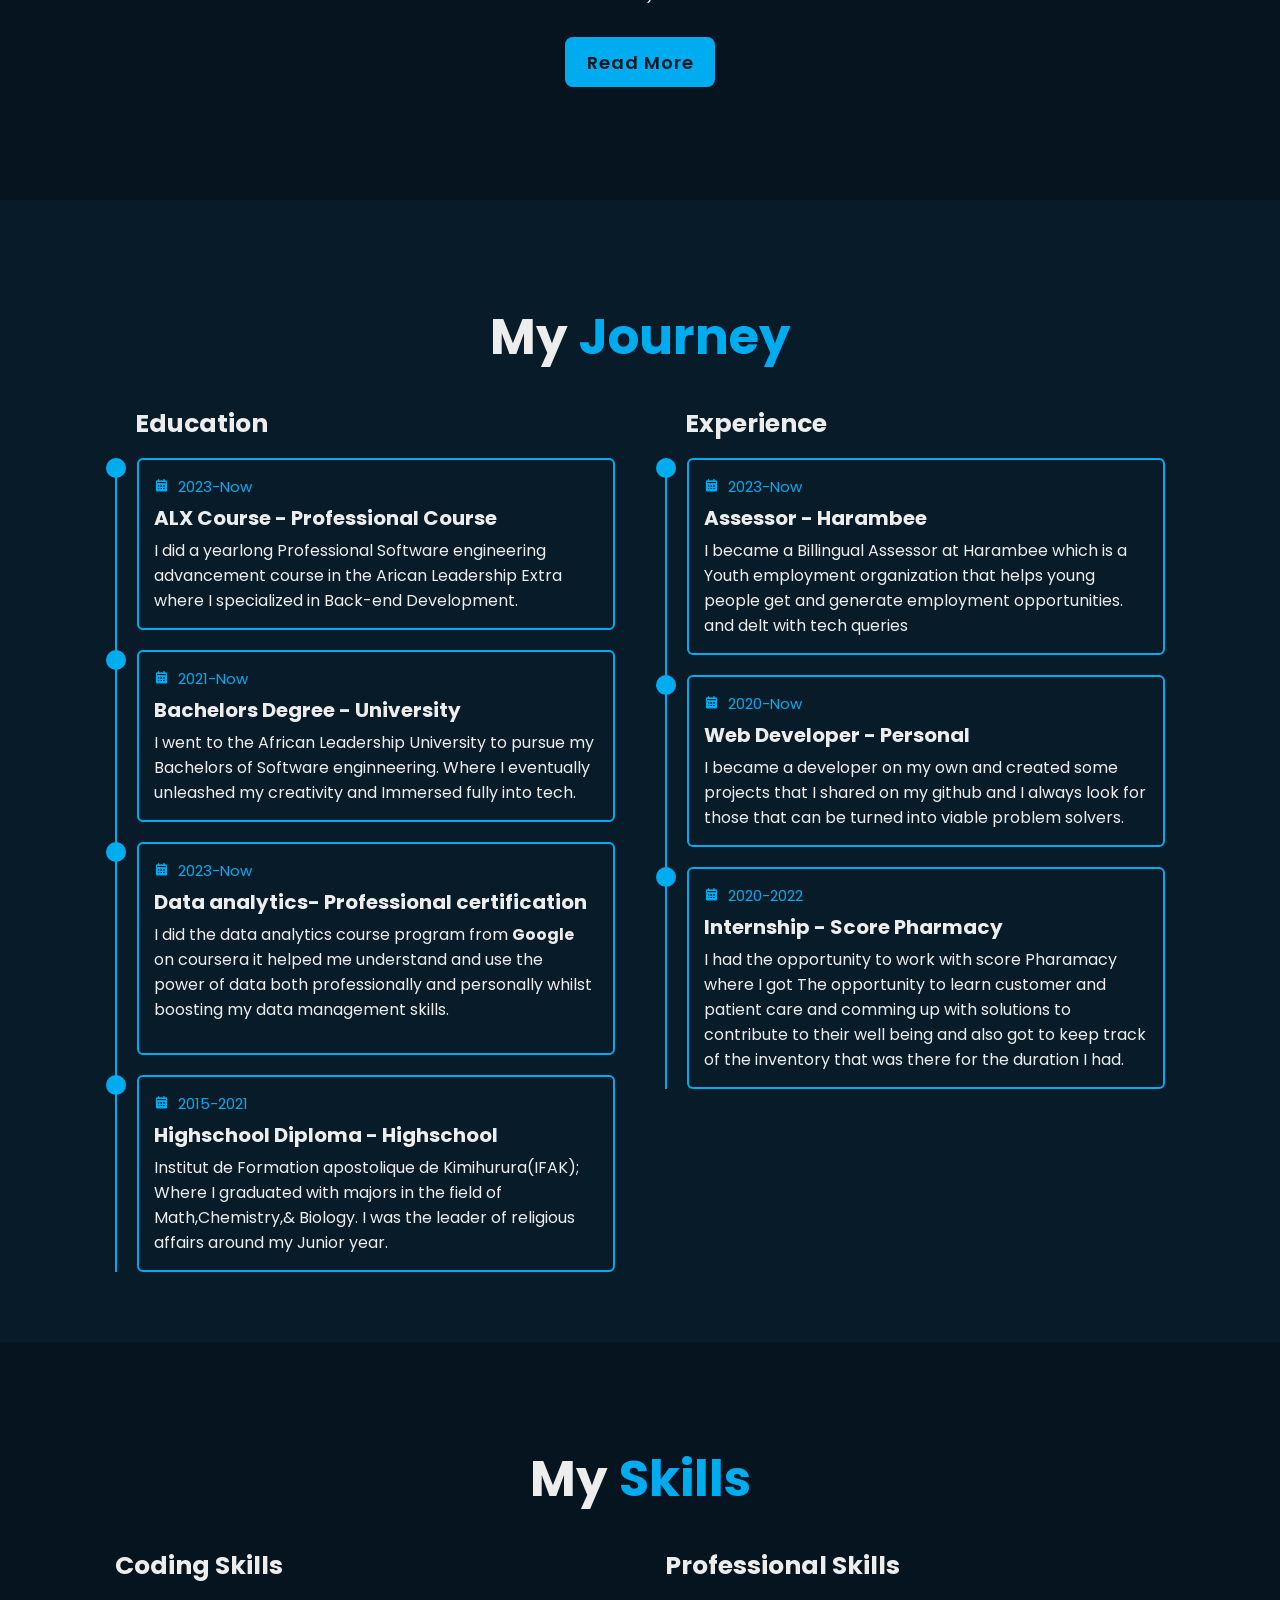
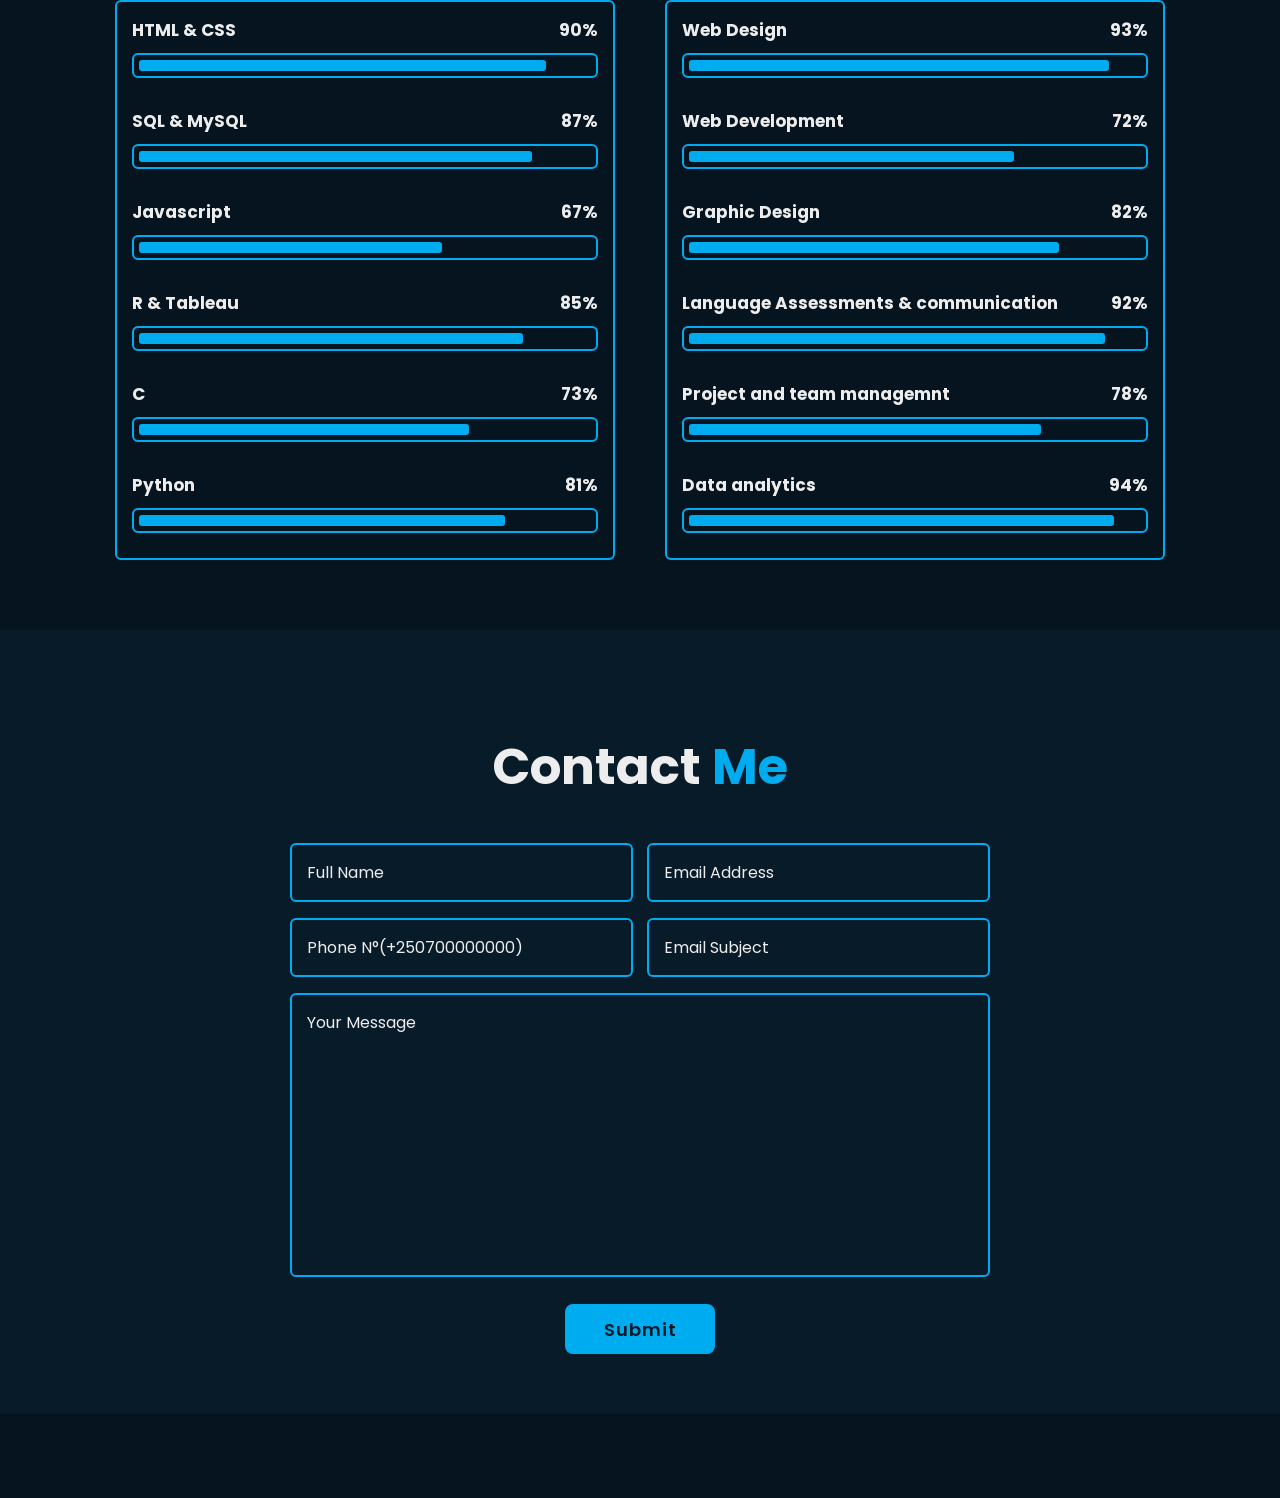
==== commit 8e061a9c: "resume" ====
--- a/resume/index.html
+++ b/resume/index.html
@@ -58,24 +58,11 @@
           <span class="animate" style="--i: 4"></span>
         </p>
 
-        <div class="btn-box">
-          <a href="mailto:d.nkurunziz@alustudent.com" class="btn">Hire Me</a>
-          <a href="mailto:mbutodavy@gmail.com" class="btn">Let's Talk</a>
-          <span class="animate" style="--i: 5"></span>
-        </div>
-      </div>
+
 
       <div class="home-sci">
-        <a href="https://www.linkedin.com/in/davy-mbuto-nkurunziza-934803246"
-          ><i class="bx bxl-linkedin"></i
-        ></a>
-        <a href="https://www.instagram.com/davy_le_roi/"
-          ><i class="bx bxl-instagram"></i
-        ></a>
-        <a href="https://github.com/davyleroy"><i class="bx bxl-github"></i></a>
-        <a href="https://wa.me/+250783096250"
-          ><i class="bx bxl-whatsapp"></i
-        ></a>
+
+        <a href="https://github.com/cinna03"><i class="bx bxl-github"></i></a>
 
         <span class="animate" style="--i: 6"></span>
       </div>
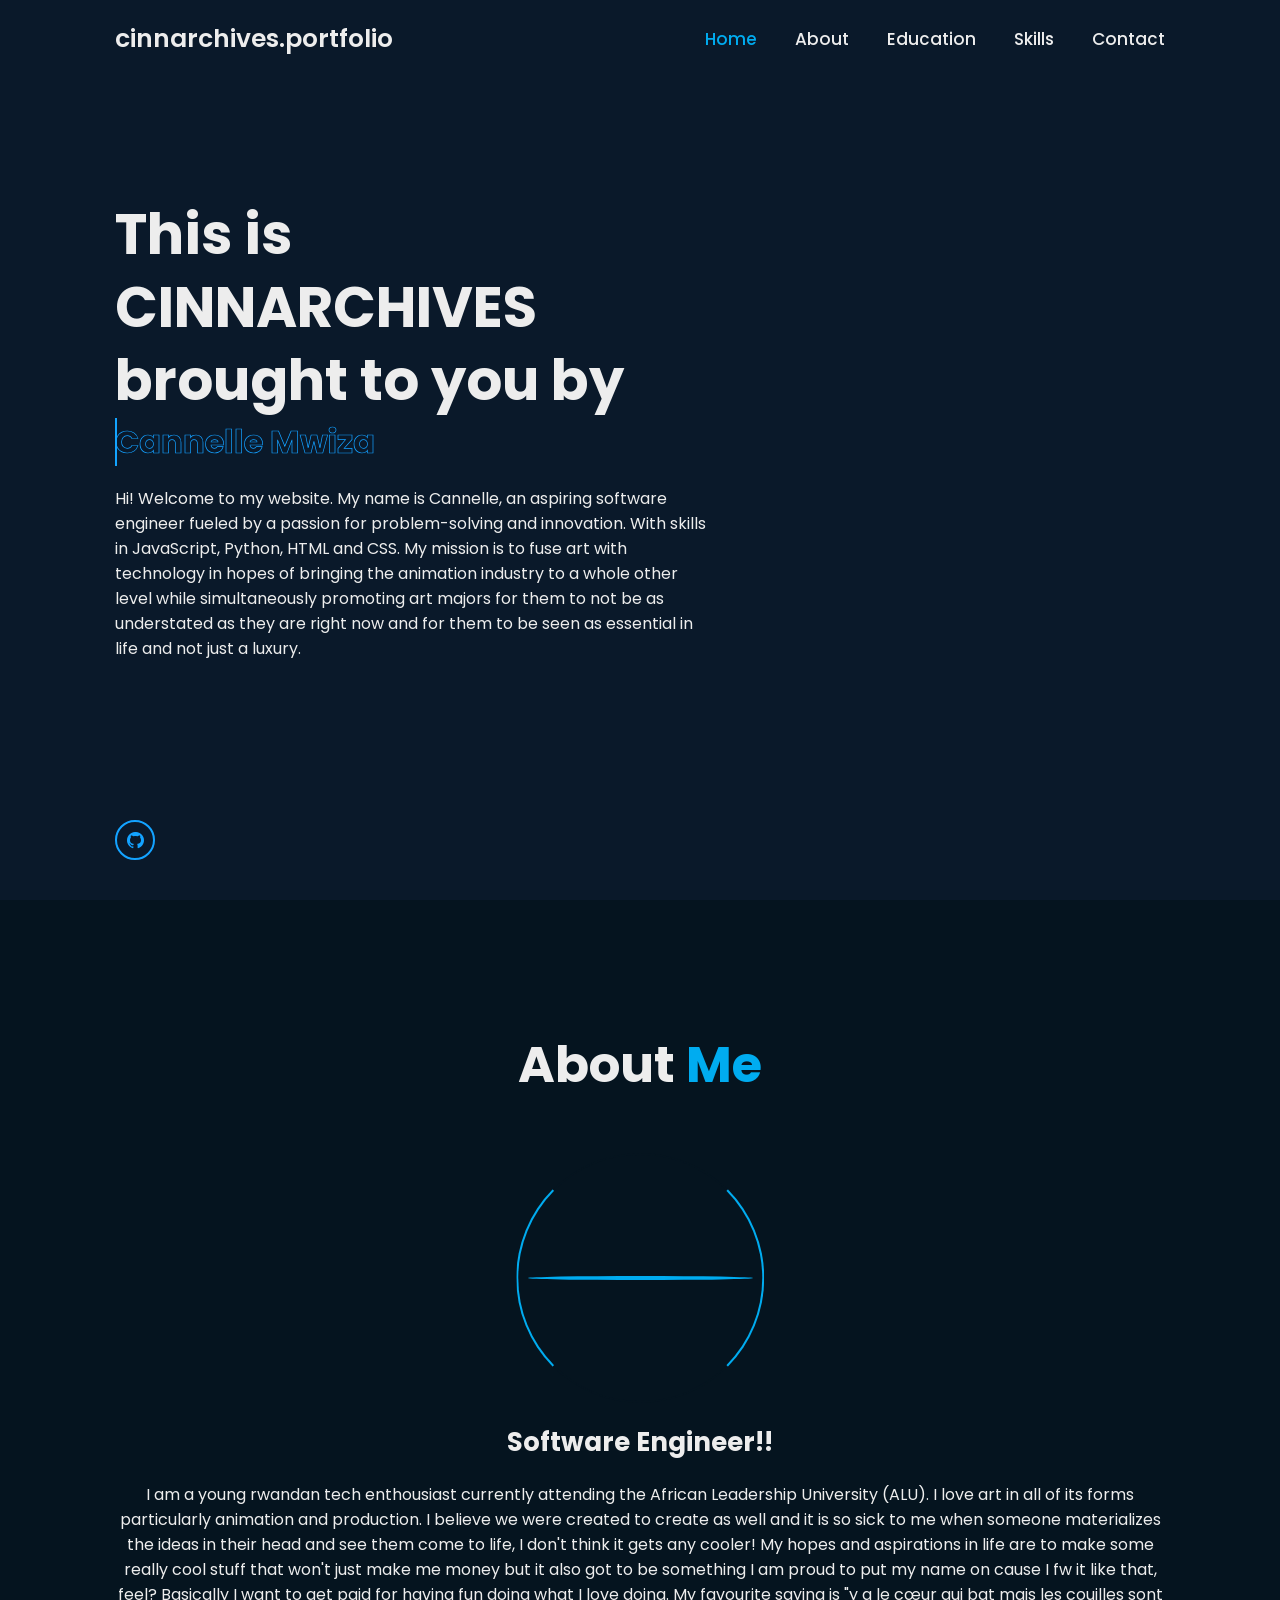
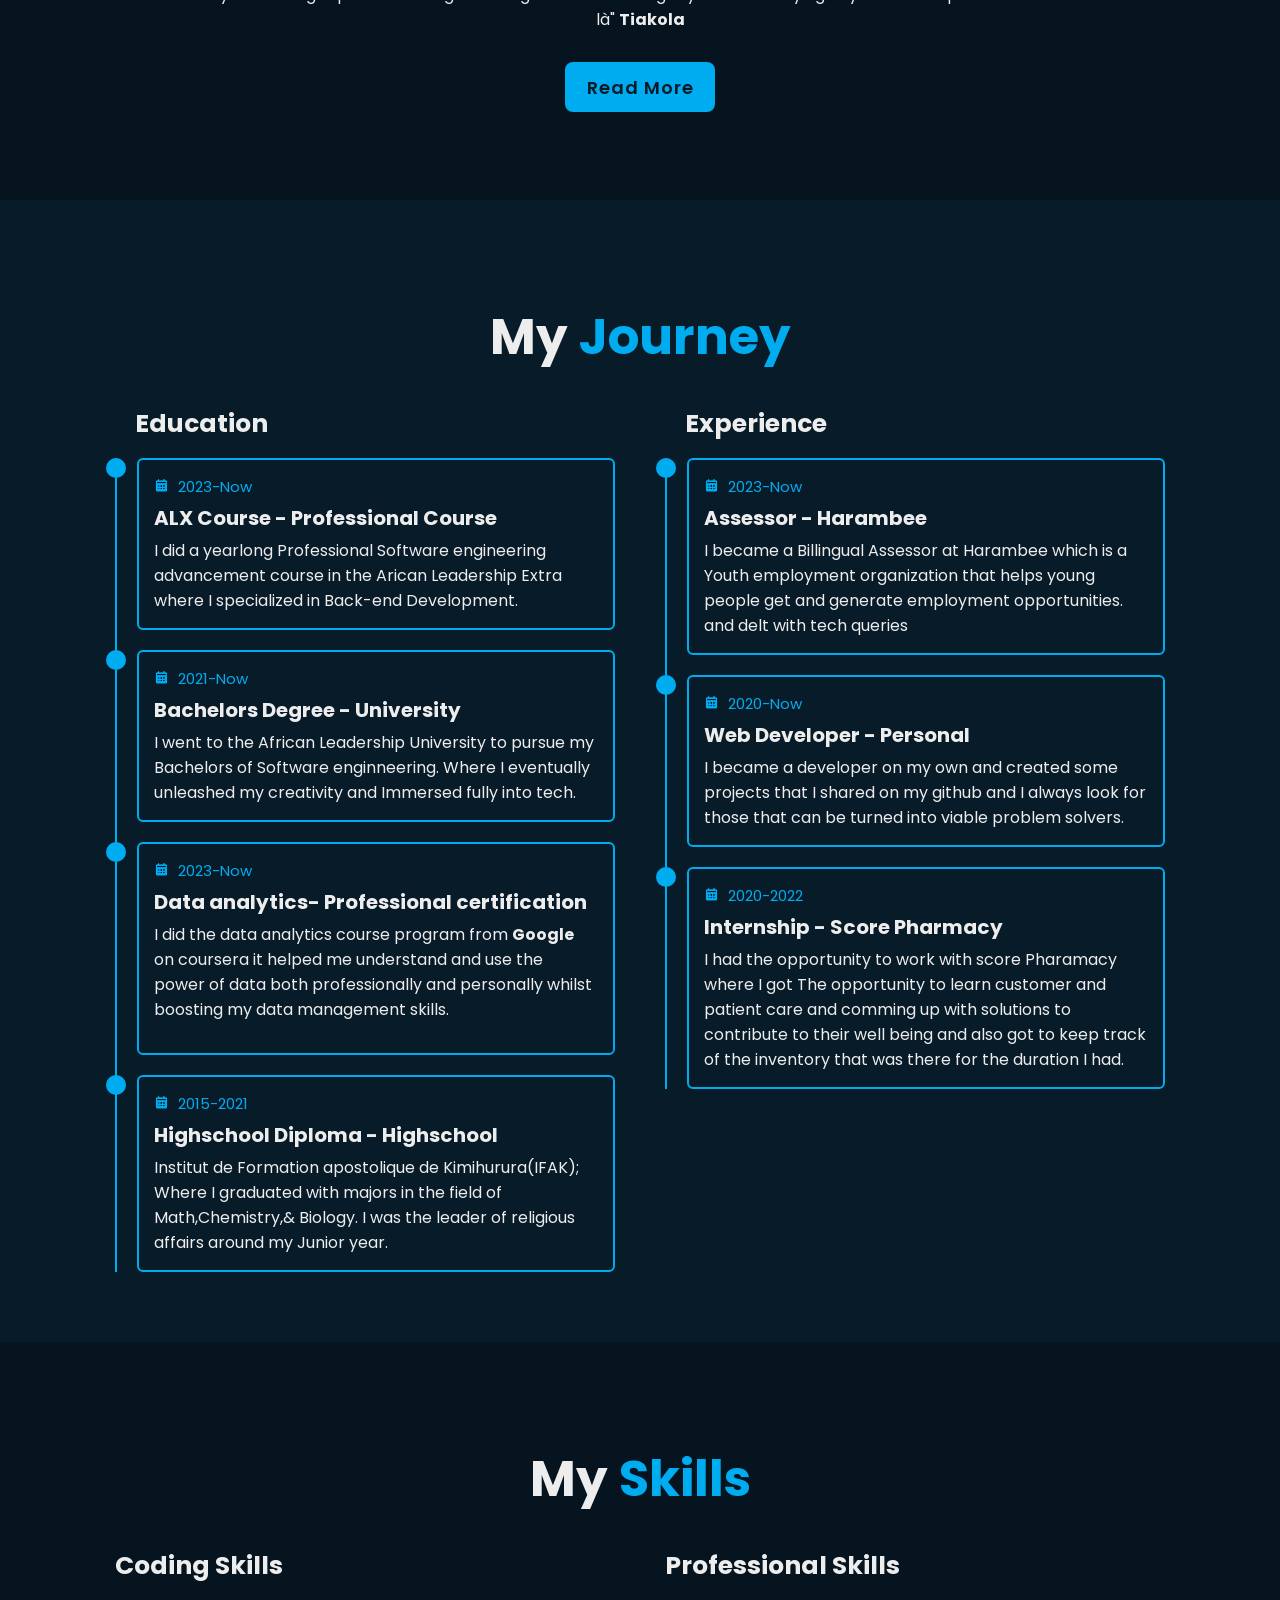
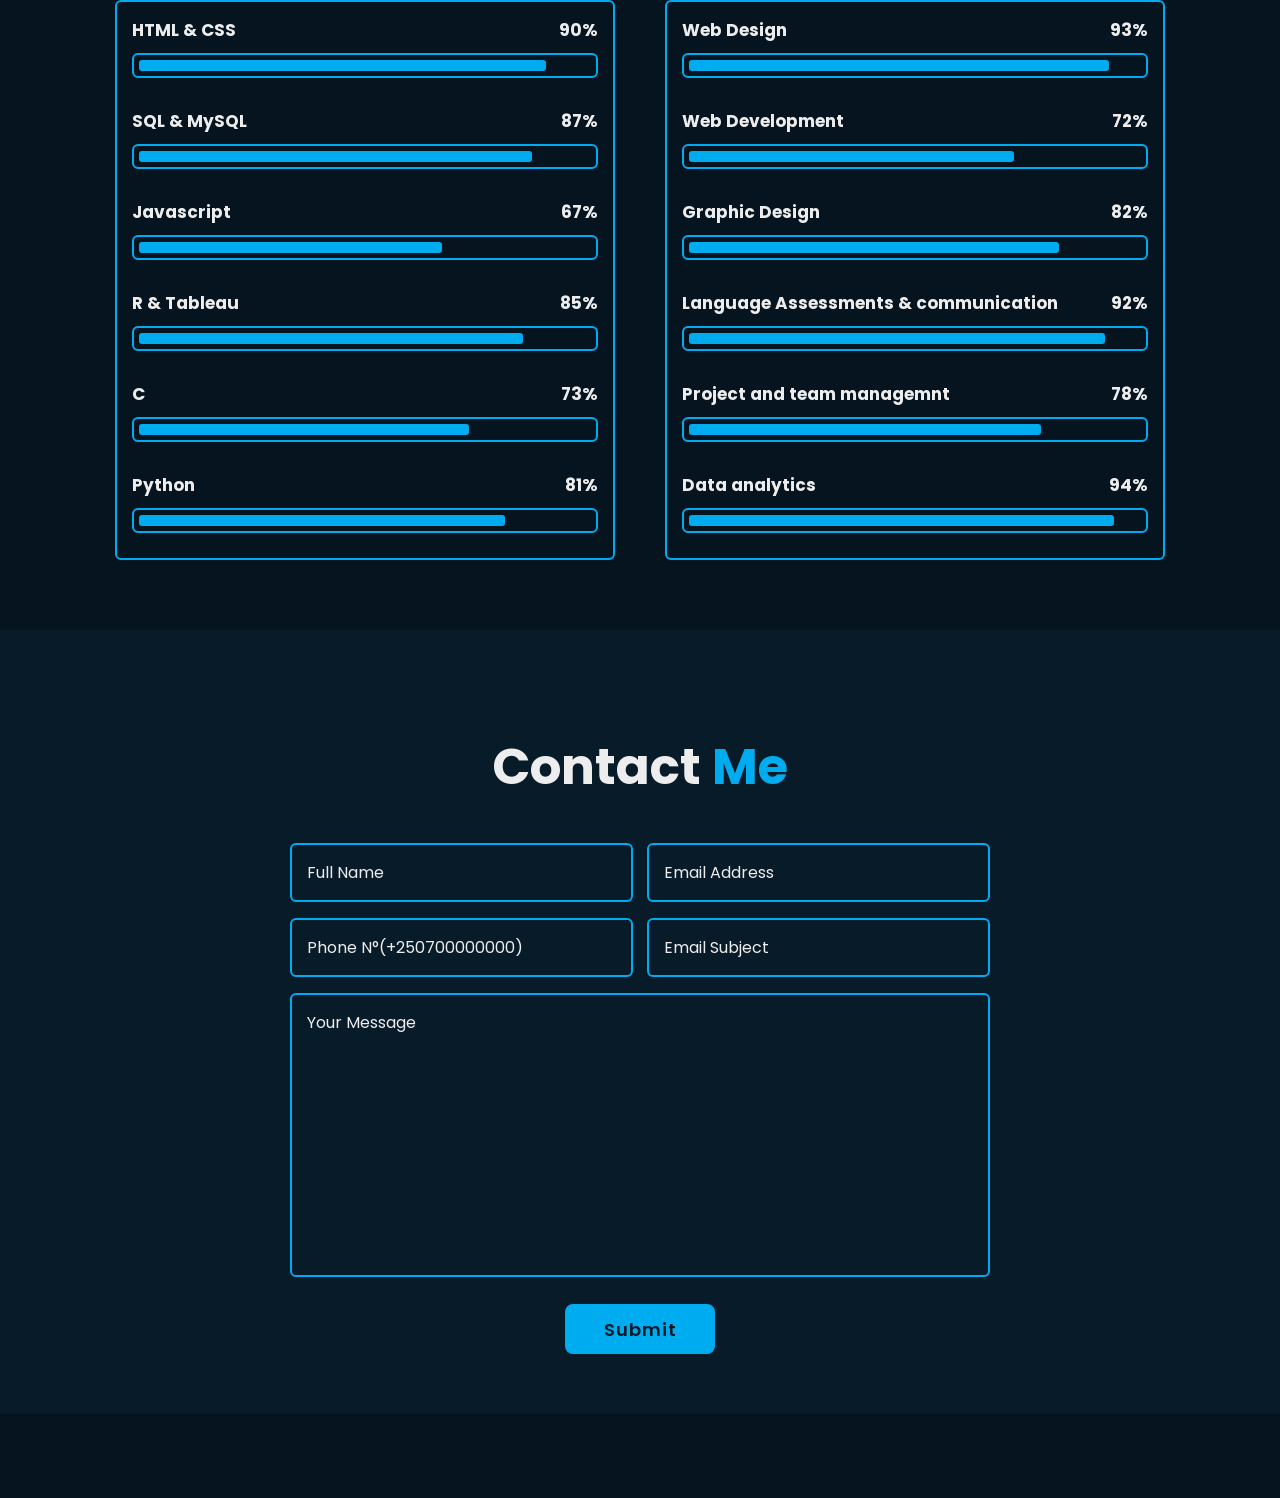
==== commit 104cdb4c: "resume" ====
--- a/resume/index.html
+++ b/resume/index.html
@@ -85,19 +85,21 @@
 
       <div class="about-content">
         <h3>
-          Fullstack Developer!<span
+          Software Engineer!!<span
             class="animate scroll"
             style="--i: 4"
           ></span>
         </h3>
         <p>
-          I am a young tech enthousiast. I am also currently a student at the
-          African Leadership University(ALU). I love immersing myself in
-          learning and acquirng skills that I can channel and sharpen through
-          challenging myself as much as I can in Putting them to action. I go by
-          these mottos
-          <b>"Nil Satis Nisi Optimum" & "Audre Est Facere"</b>
-          (meaning: Nothing but the best is good enough & To dare is to do)
+          I am a young rwandan tech enthousiast currently attending the African Leadership University (ALU).
+           I love art in all of its forms particularly animation and production. 
+           I believe we were created to create as well and it is so sick to me when someone materializes the ideas in their head and see them come to life, 
+           I don't think it gets any cooler! 
+           My hopes and aspirations in life are to make some really cool stuff that won't just make me money but
+            it also got to be something I am proud to put my name on cause I fw it like that, feel?
+             Basically I want to get paid for having fun doing what I love doing. 
+             My favourite saying is "y a le cœur qui bat mais les couilles sont là"
+          <b>Tiakola</b>
           <span class="animate scroll" style="--i: 4"></span>
         </p>
         <div class="btn-box btns">
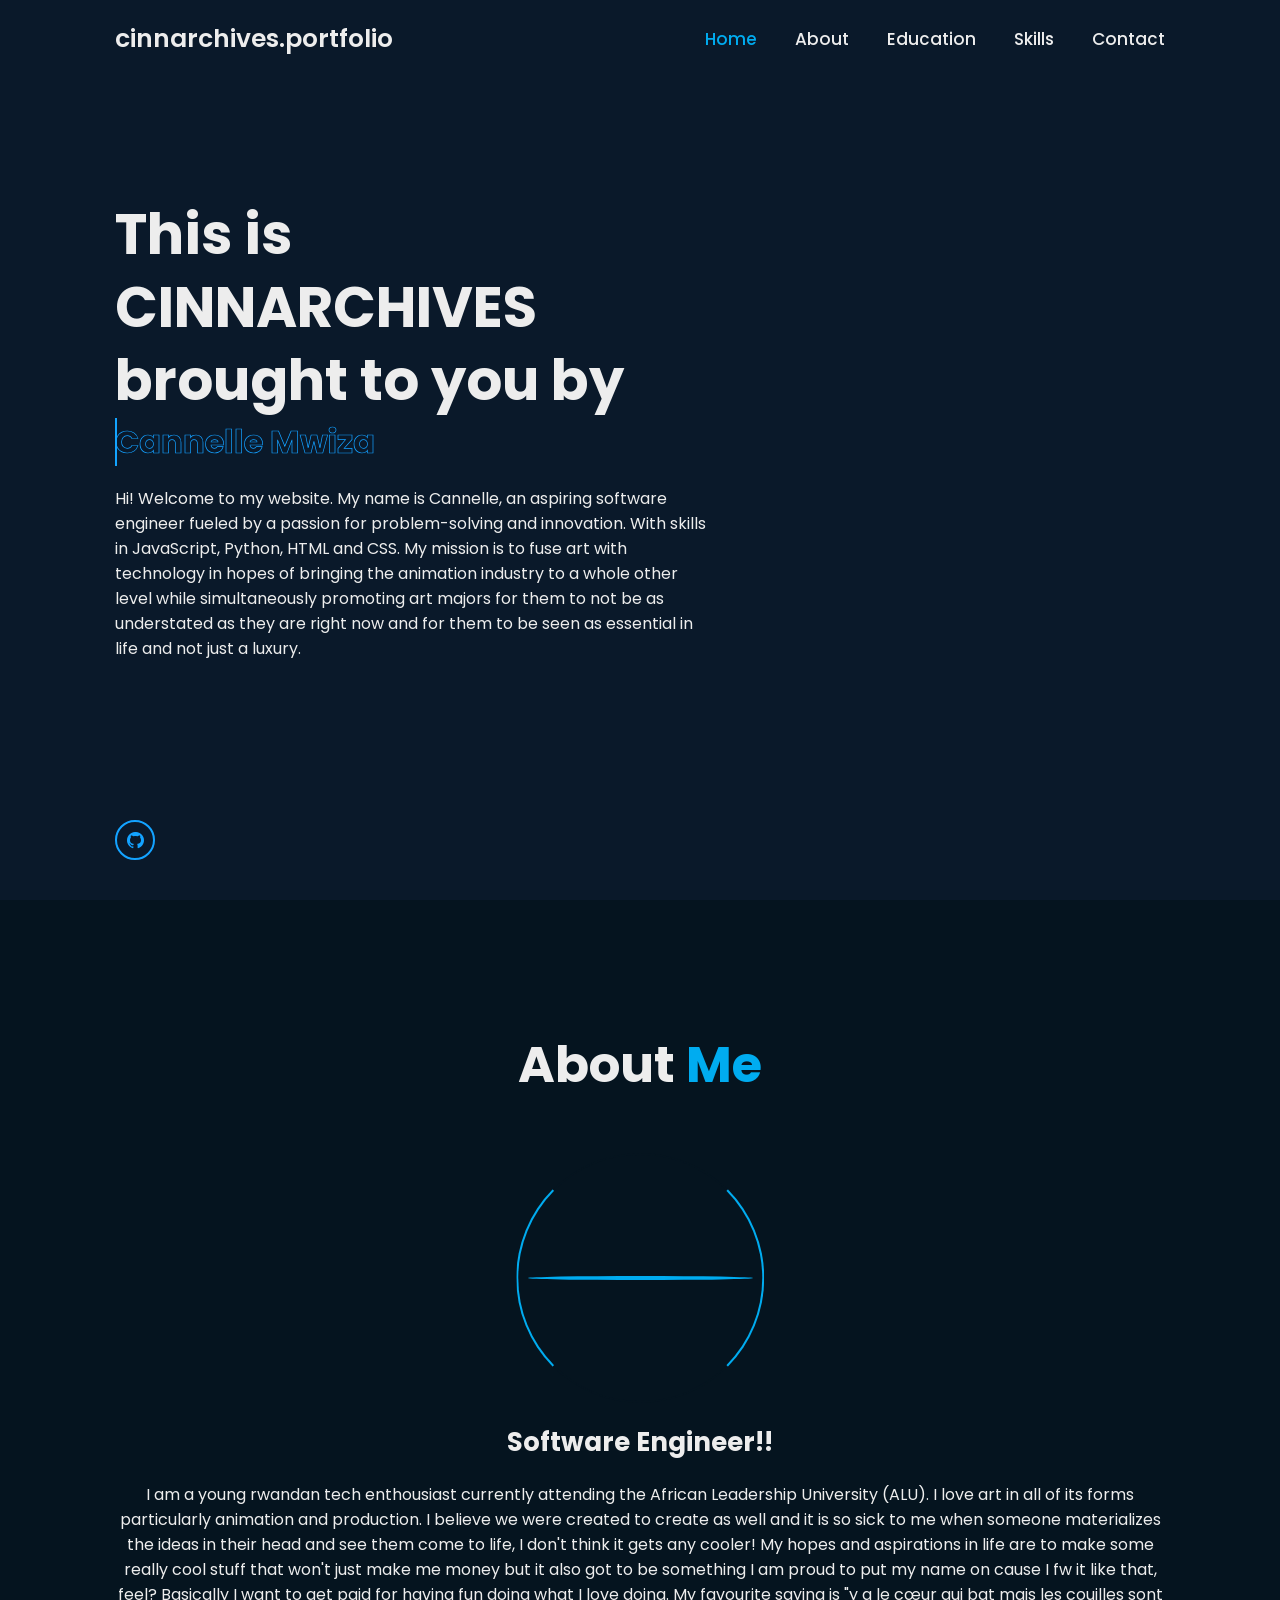
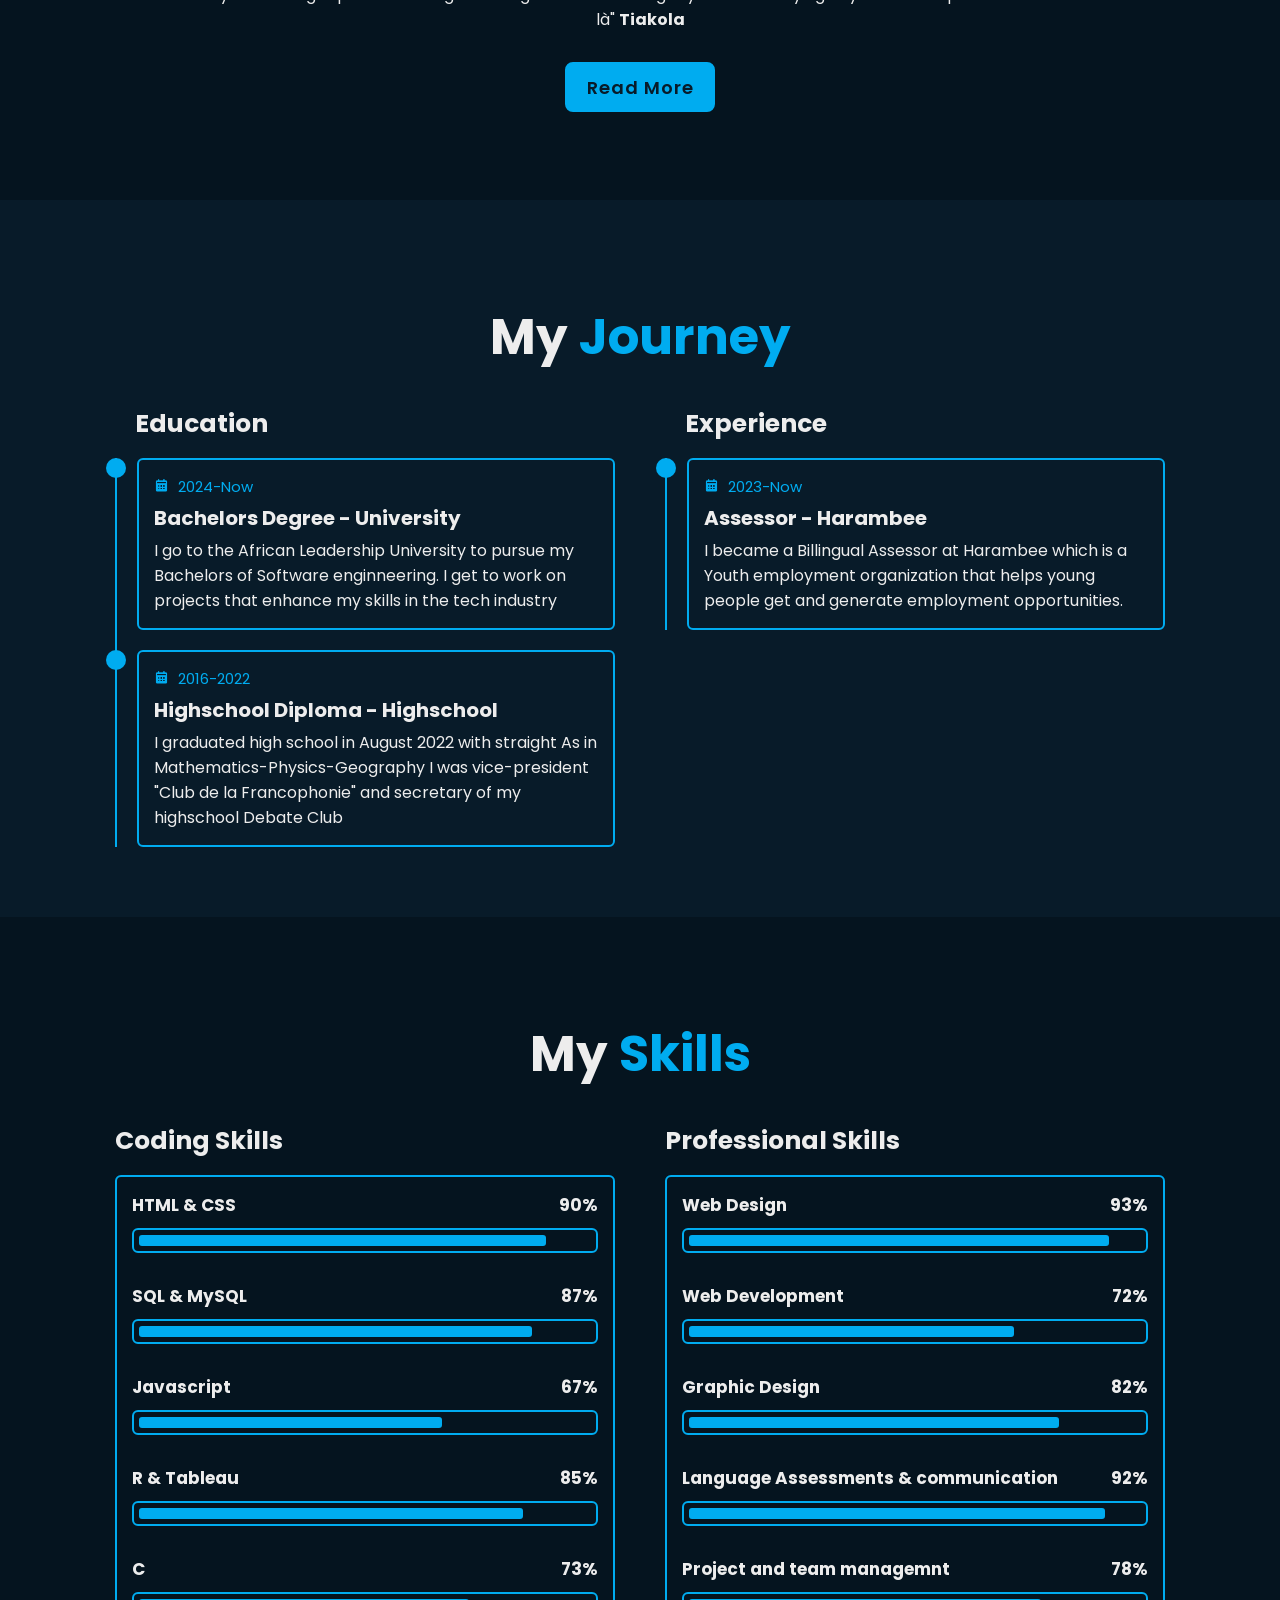
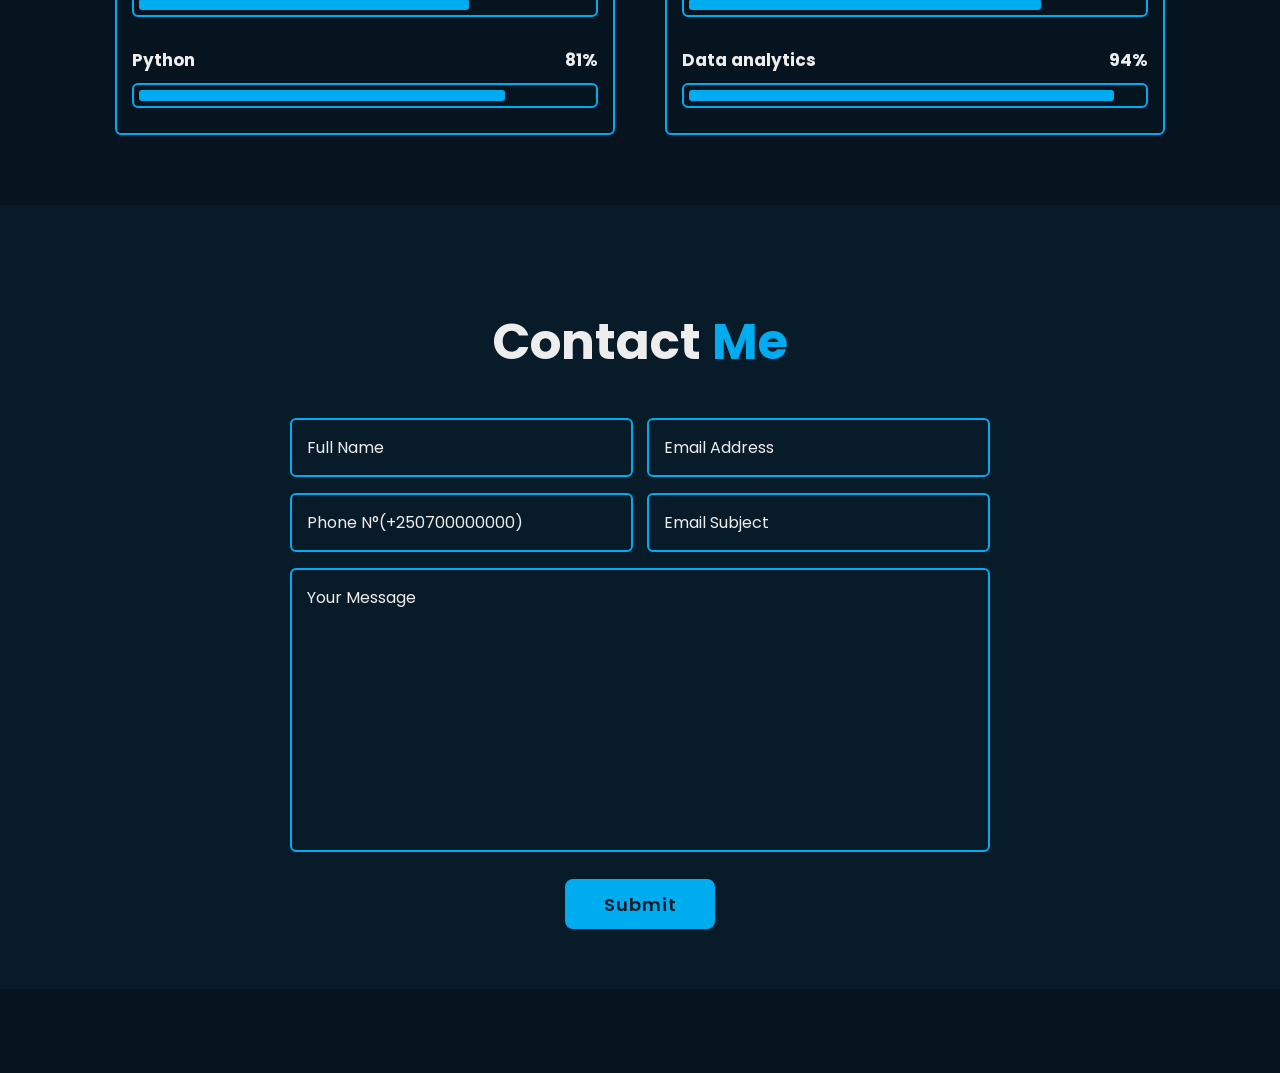
==== commit c92d7bf4: "resume" ====
--- a/resume/index.html
+++ b/resume/index.html
@@ -122,55 +122,27 @@
             Education<span class="animate scroll" style="--i: 2"></span>
           </h3>
 
-          <div class="education-box">
+          <div class="education-box">            
             <div class="education-content">
               <div class="content">
-                <div class="year"><i class="bx bxs-calendar"></i> 2023-Now</div>
-                <h3>ALX Course - Professional Course</h3>
-                <p>
-                  I did a yearlong Professional Software engineering advancement
-                  course in the Arican Leadership Extra where I specialized in
-                  Back-end Development.
-                </p>
-              </div>
-            </div>
-
-            <div class="education-content">
-              <div class="content">
-                <div class="year"><i class="bx bxs-calendar"></i> 2021-Now</div>
+                <div class="year"><i class="bx bxs-calendar"></i> 2024-Now</div>
                 <h3>Bachelors Degree - University</h3>
                 <p>
-                  I went to the African Leadership University to pursue my
-                  Bachelors of Software enginneering. Where I eventually
-                  unleashed my creativity and Immersed fully into tech.
+                  I go to the African Leadership University to pursue my Bachelors of Software enginneering. 
+                  I get to work on projects that enhance my skills in the tech industry
                 </p>
-              </div>
-            </div>
-            <div class="education-content">
-              <div class="content">
-                <div class="year"><i class="bx bxs-calendar"></i> 2023-Now</div>
-                <h3>Data analytics- Professional certification</h3>
-                <p>
-                  I did the data analytics course program from <b>Google</b> on
-                  coursera it helped me understand and use the power of data
-                  both professionally and personally whilst boosting my data
-                  management skills.
-                </p>
-                <img src="./images/Small Badge!.png" alt="" />
               </div>
             </div>
 
             <div class="education-content">
               <div class="content">
                 <div class="year">
-                  <i class="bx bxs-calendar"></i> 2015-2021
+                  <i class="bx bxs-calendar"></i> 2016-2022
                 </div>
                 <h3>Highschool Diploma - Highschool</h3>
                 <p>
-                  Institut de Formation apostolique de Kimihurura(IFAK); Where I
-                  graduated with majors in the field of Math,Chemistry,&
-                  Biology. I was the leader of religious affairs around my
-                  Junior year.
+                  I graduated high school in August 2022 with straight As in Mathematics-Physics-Geography
+                  I was vice-president "Club de la Francophonie" and secretary of my highschool Debate Club
                 </p>
               </div>
             </div>
@@ -189,37 +161,8 @@
                 <div class="year"><i class="bx bxs-calendar"></i> 2023-Now</div>
                 <h3>Assessor - Harambee</h3>
                 <p>
-                  I became a Billingual Assessor at Harambee which is a Youth
-                  employment organization that helps young people get and
-                  generate employment opportunities. and delt with tech queries
-                </p>
-              </div>
-            </div>
-
-            <div class="education-content">
-              <div class="content">
-                <div class="year"><i class="bx bxs-calendar"></i> 2020-Now</div>
-                <h3>Web Developer - Personal</h3>
-                <p>
-                  I became a developer on my own and created some projects that
-                  I shared on my github and I always look for those that can be
-                  turned into viable problem solvers.
-                </p>
-              </div>
-            </div>
-
-            <div class="education-content">
-              <div class="content">
-                <div class="year">
-                  <i class="bx bxs-calendar"></i> 2020-2022
-                </div>
-                <h3>Internship - Score Pharmacy</h3>
-                <p>
-                  I had the opportunity to work with score Pharamacy where I got
-                  The opportunity to learn customer and patient care and comming
-                  up with solutions to contribute to their well being and also
-                  got to keep track of the inventory that was there for the
-                  duration I had.
+                 I became a Billingual Assessor at Harambee 
+                which is a Youth employment organization that helps young people get and generate employment opportunities.
                 </p>
               </div>
             </div>
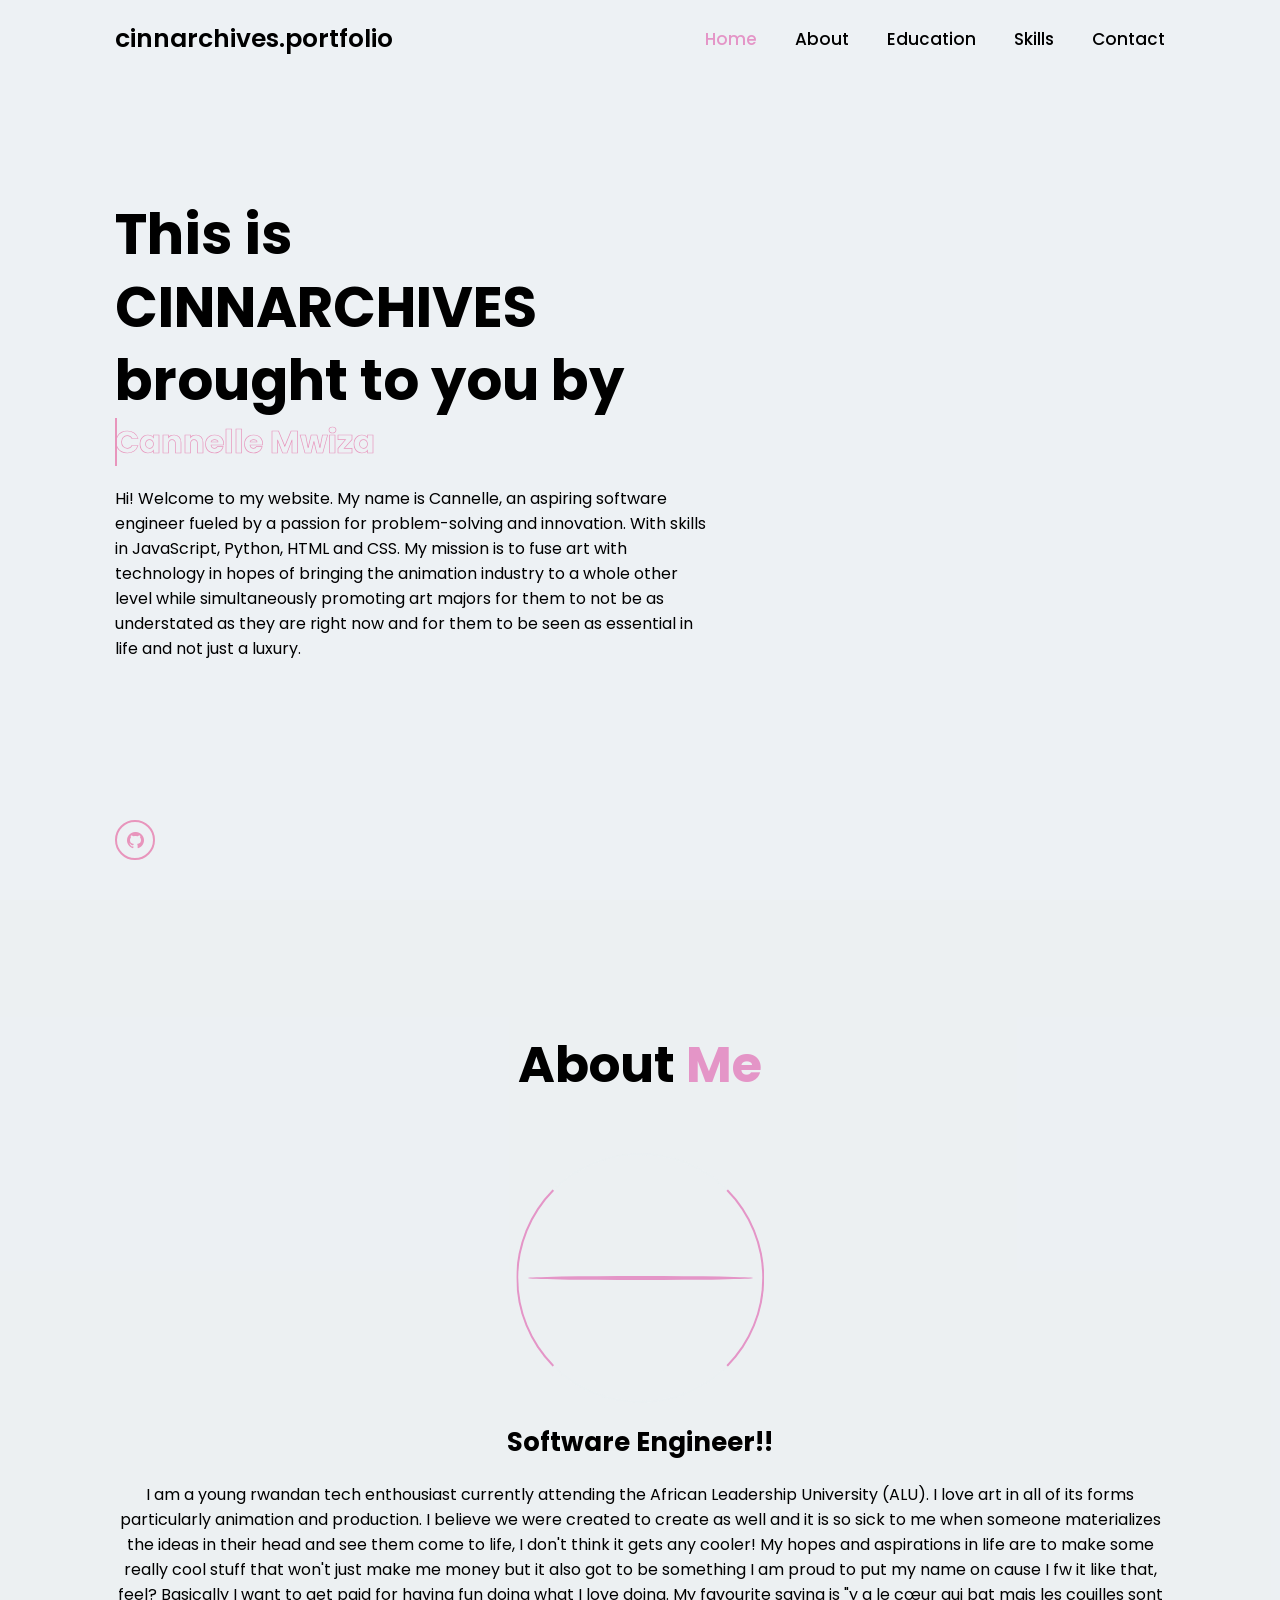
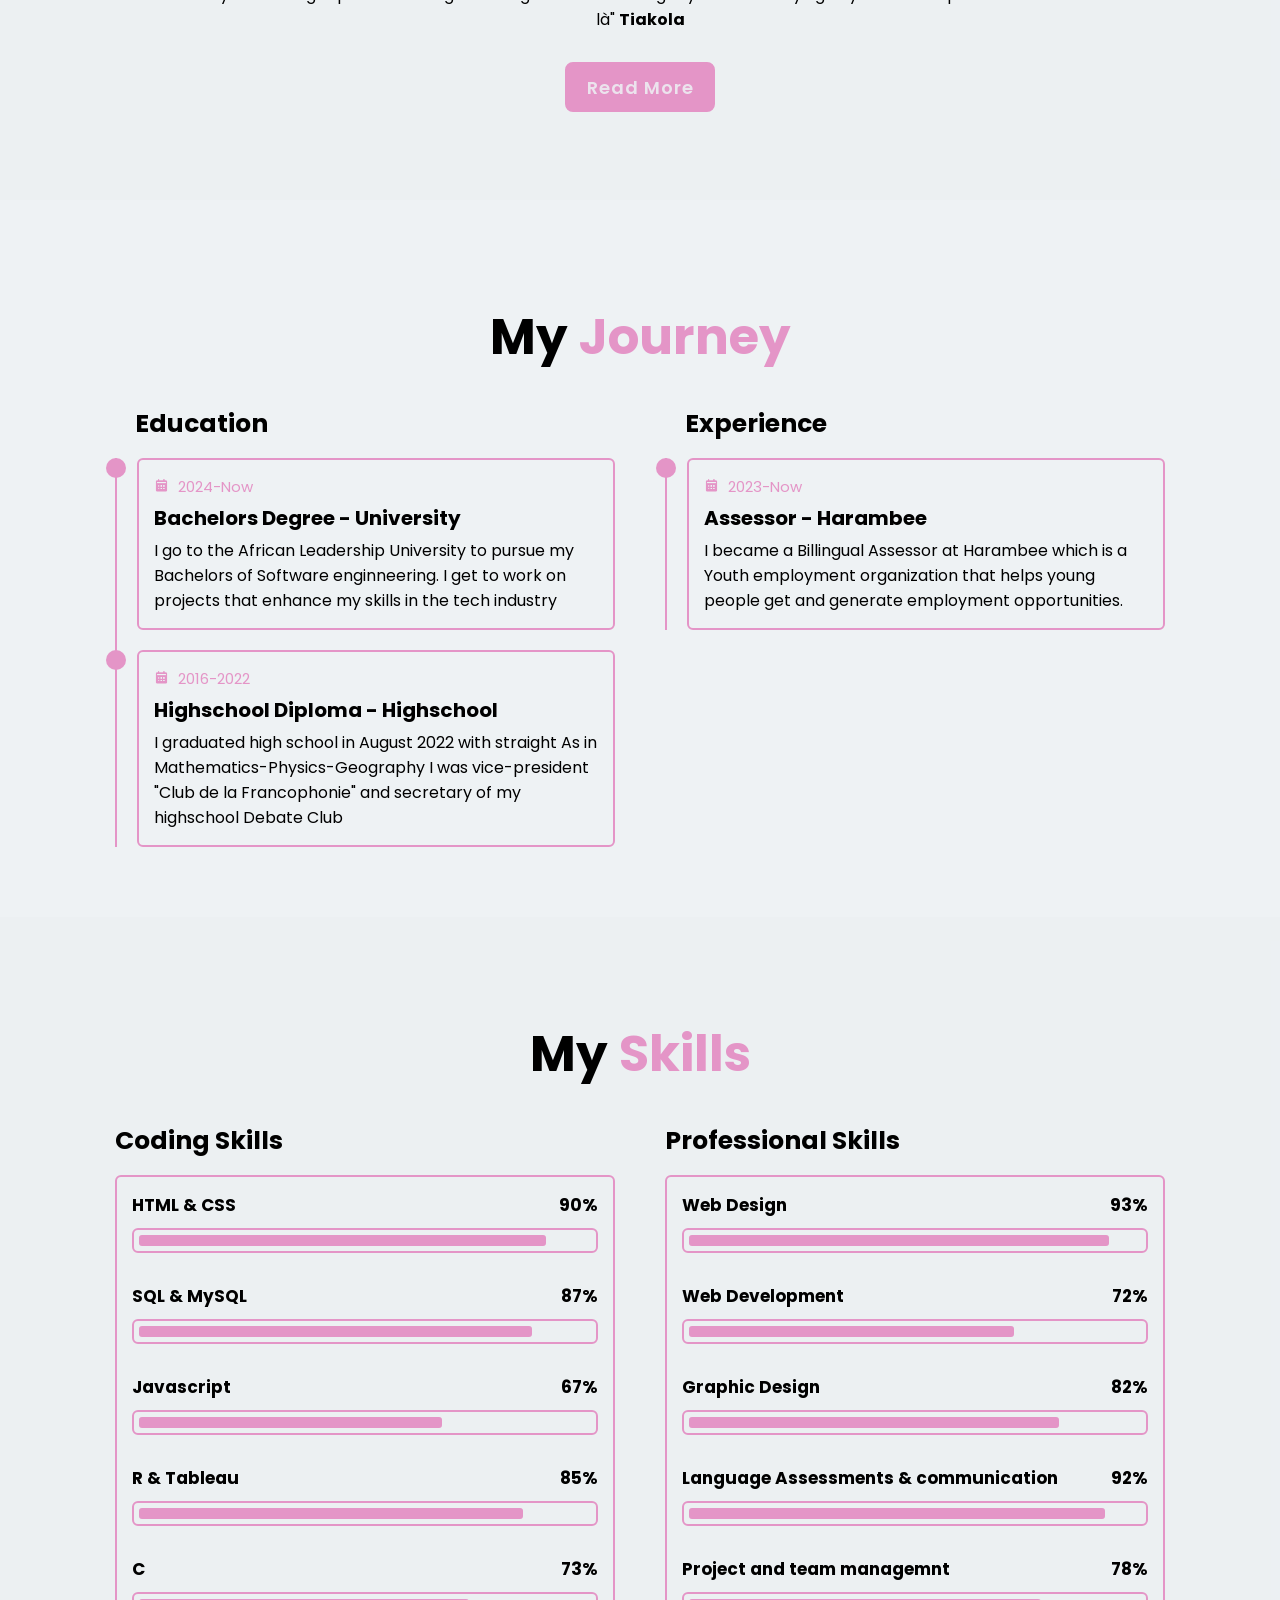
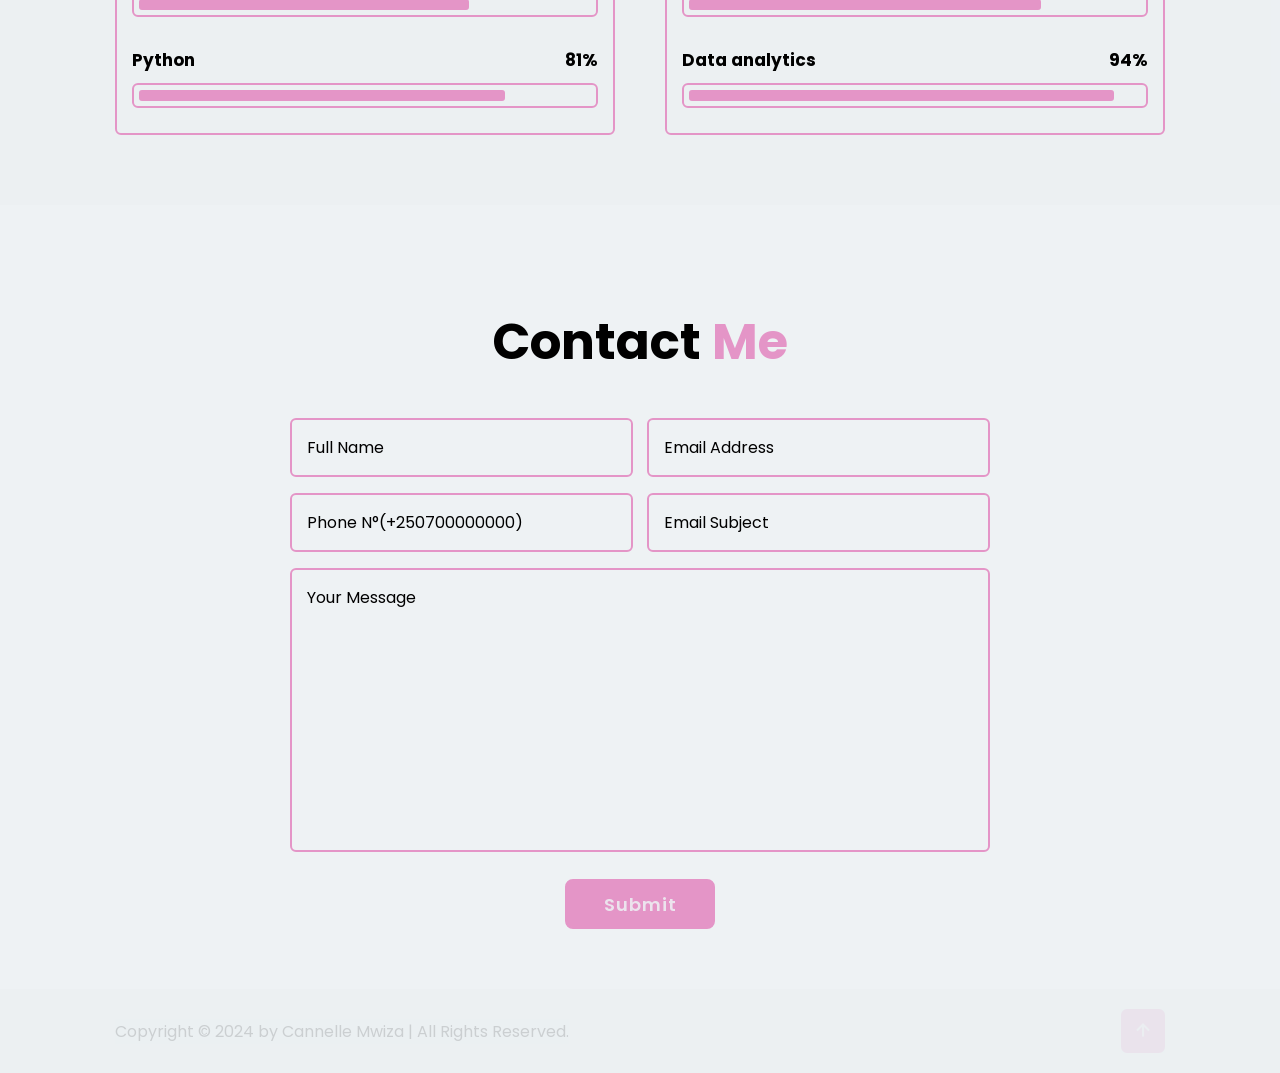
==== commit 180ec66b: "resume" ====
--- a/resume/index.html
+++ b/resume/index.html
@@ -4,8 +4,7 @@
     <meta charset="UTF-8" />
     <meta name="viewport" content="width=device-width, initial-scale=1.0" />
     <title>
-      Davy's Responsive Personal Portfolio Website HTML CSS Javascript | Let's
-      Have Fun
+      Digital Canvas
     </title>
 
     <link rel="icon" type="image/png" href="./images/M_Logo.jpg" />
@@ -341,7 +340,7 @@
     <footer class="footer">
       <div class="footer-text">
         <p>
-          Copyright &copy; 2024 by Davy Mbuto NKURUNZIZA | All Rights Reserved.
+          Copyright &copy; 2024 by Cannelle Mwiza | All Rights Reserved.
         </p>
         <span class="animate scroll" style="--i: 1"></span>
       </div>
--- a/resume/css/style.css
+++ b/resume/css/style.css
@@ -12,10 +12,10 @@
 }
 
 :root {
-  --bg-color: #081b29; /*The main Page color*/
-  --second-bg-color: #05141f; /*Second Backgroung*/
-  --text-color: #ededed; /*Text color*/
-  --main-color: #00acf0; /*Main color*/
+  --bg-color: #ecf0f3dc; /*The main Page color*/
+  --second-bg-color: #ecf0f3dc; /*Second Backgroung*/
+  --text-color: #000000; /*Text color*/
+  --main-color: #e495c7; /*Main color*/
   --grey-bg-color: #00acf0; /* Light blue background */
   --grey-text-color: #c0c7ce; /* Grey text */
 }
